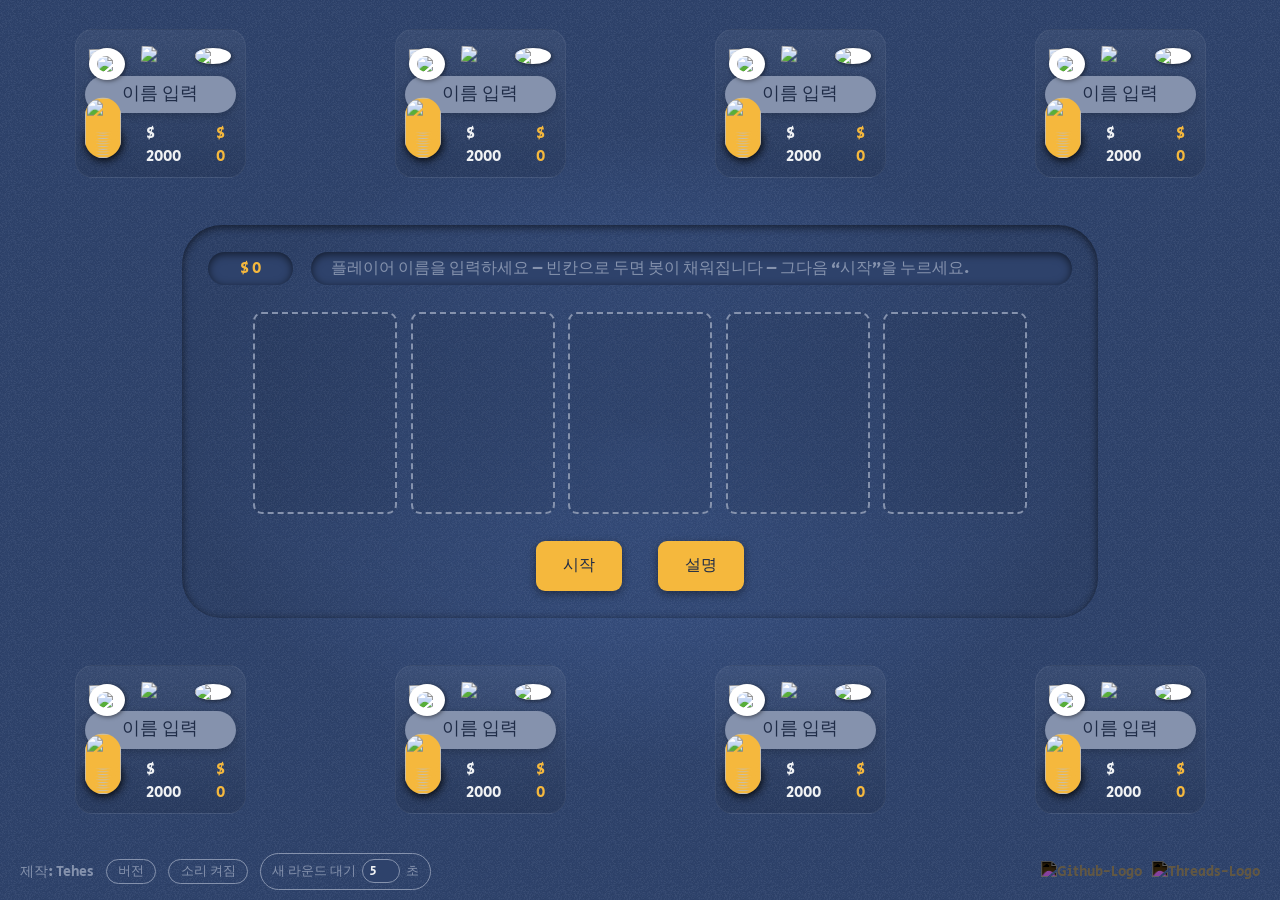
==== index.html @ 655b943d "Use standard outs odds and make the new-round delay configurable - getOutsToStraightOrBetter() now c" ====
<!DOCTYPE HTML>
<html>

<head>
	<meta charset="utf-8">
	<meta name='viewport' content='width=device-width, initial-scale=1.0, maximum-scale=1.0, user-scalable=no'>
	<meta name="apple-mobile-web-app-capable" content="yes">
	<meta name="apple-mobile-web-app-title" content="포커">
	<meta name="apple-mobile-web-app-status-bar-style" content="black">
	<meta name="theme-color" content="#2e426b" />

	<!-- SEO -->
	<meta property="og:description"
		content="Play Texas Hold'em solo against bots or with friends. Join via QR code or link to see your cards privately on your own phone while the shared table runs the game.">
	<link rel="canonical" href="https://tehes.github.io/poker/">
	<meta name="author" content="Tino Sabetta">

	<!-- Open Graph -->
	<meta property="og:type" content="website">
	<meta property="og:title" content="Digital Poker Table">
	<meta property="og:description"
		content="Play Texas Hold'em solo against bots or with friends. Players can join private views via QR code or link while the shared table runs the game.">
	<meta property="og:url" content="https://tehes.github.io/poker/">
	<meta property="og:image" content="https://tehes.github.io/poker/img/og.png">

	<title>포커</title>

	<link rel="apple-touch-icon" href="icons/180x180.png" />
	<link rel="icon" href="icons/favicon.png" type="image/png" sizes="32x32">
	<link rel="icon" href="icons/poker-chip.svg" type="image/svg+xml">
	<link rel="manifest" href="manifest.json">
	<link rel="stylesheet" href="css/style.css">
	<link rel="preconnect" href="https://fonts.googleapis.com">
	<link rel="preconnect" href="https://fonts.gstatic.com" crossorigin>
	<link href="https://fonts.googleapis.com/css2?family=Secular+One&display=swap" rel="stylesheet">

	<script defer src="https://cloud.umami.is/script.js" data-website-id="2392a451-203c-4d8a-a4f5-bd7d06f832af"
		data-domains="tehes.github.io">
		</script>
</head>

<body>
	<main>
		<div class="seat" data-rotation="0">
			<div class="hole-cards">
				<img class="card" src="cards/1B.svg">
				<img class="card" src="cards/1B.svg">
				<div class="qr hidden">
					<a class="qr-link" target="_blank" rel="noopener noreferrer" title="내 카드 보기"></a>
					<a class="remote-table-link hidden" target="_blank" rel="noopener noreferrer"
						title="리모트 테이블 열기">링크로 참가</a>
				</div>
				<img class="rotate" src="icons/rotate.svg">
				<img class="blind-icons hidden dealer" src="icons/dealer.svg">
				<img class="blind-icons hidden small-blind" src="icons/small-blind.svg">
				<img class="blind-icons hidden big-blind" src="icons/big-blind.svg">
				<img class="close" src="icons/close.svg">
				<button type="button" class="rebuy hidden">리바인</button>
				<div class="winner-reaction hidden"></div>
				<div class="pill win-probability hidden"></div>
				<div class="pill outs hidden"></div>
				<div class="pill hand-strength hidden"></div>
			</div>
			<h3 contenteditable="true"></h3>
			<div class="chips">
				<div class="stack-visual">
					<img src="icons/chip.svg" alt="" style="--stack-index: 0;">
					<img src="icons/chip.svg" alt="" style="--stack-index: 1;">
					<img src="icons/chip.svg" alt="" style="--stack-index: 2;">
					<img src="icons/chip.svg" alt="" style="--stack-index: 3;">
					<img src="icons/chip.svg" alt="" style="--stack-index: 4;">
					<img src="icons/chip.svg" alt="" style="--stack-index: 5;">
					<img src="icons/chip.svg" alt="" style="--stack-index: 6;">
					<img src="icons/chip.svg" alt="" style="--stack-index: 7;">
					<img src="icons/chip.svg" alt="" style="--stack-index: 8;">
					<img src="icons/chip.svg" alt="" style="--stack-index: 9;">
				</div>
				<div class="stack-values">
					<div class="total">2000</div>
					<div class="bet">0</div>
				</div>
			</div>
		</div>
		<div class="seat" data-rotation="0">
			<div class="hole-cards">
				<img class="card" src="cards/1B.svg">
				<img class="card" src="cards/1B.svg">
				<div class="qr hidden">
					<a class="qr-link" target="_blank" rel="noopener noreferrer" title="내 카드 보기"></a>
					<a class="remote-table-link hidden" target="_blank" rel="noopener noreferrer"
						title="리모트 테이블 열기">링크로 참가</a>
				</div>
				<img class="rotate" src="icons/rotate.svg">
				<img class="blind-icons hidden dealer" src="icons/dealer.svg">
				<img class="blind-icons hidden small-blind" src="icons/small-blind.svg">
				<img class="blind-icons hidden big-blind" src="icons/big-blind.svg">
				<img class="close" src="icons/close.svg">
				<button type="button" class="rebuy hidden">리바인</button>
				<div class="winner-reaction hidden"></div>
				<div class="pill win-probability hidden"></div>
				<div class="pill outs hidden"></div>
				<div class="pill hand-strength hidden"></div>
			</div>
			<h3 contenteditable="true"></h3>
			<div class="chips">
				<div class="stack-visual">
					<img src="icons/chip.svg" alt="" style="--stack-index: 0;">
					<img src="icons/chip.svg" alt="" style="--stack-index: 1;">
					<img src="icons/chip.svg" alt="" style="--stack-index: 2;">
					<img src="icons/chip.svg" alt="" style="--stack-index: 3;">
					<img src="icons/chip.svg" alt="" style="--stack-index: 4;">
					<img src="icons/chip.svg" alt="" style="--stack-index: 5;">
					<img src="icons/chip.svg" alt="" style="--stack-index: 6;">
					<img src="icons/chip.svg" alt="" style="--stack-index: 7;">
					<img src="icons/chip.svg" alt="" style="--stack-index: 8;">
					<img src="icons/chip.svg" alt="" style="--stack-index: 9;">
				</div>
				<div class="stack-values">
					<div class="total">2000</div>
					<div class="bet">0</div>
				</div>
			</div>
		</div>
		<div class="seat" data-rotation="0">
			<div class="hole-cards">
				<img class="card" src="cards/1B.svg">
				<img class="card" src="cards/1B.svg">
				<div class="qr hidden">
					<a class="qr-link" target="_blank" rel="noopener noreferrer" title="내 카드 보기"></a>
					<a class="remote-table-link hidden" target="_blank" rel="noopener noreferrer"
						title="리모트 테이블 열기">링크로 참가</a>
				</div>
				<img class="rotate" src="icons/rotate.svg">
				<img class="blind-icons hidden dealer" src="icons/dealer.svg">
				<img class="blind-icons hidden small-blind" src="icons/small-blind.svg">
				<img class="blind-icons hidden big-blind" src="icons/big-blind.svg">
				<img class="close" src="icons/close.svg">
				<button type="button" class="rebuy hidden">리바인</button>
				<div class="winner-reaction hidden"></div>
				<div class="pill win-probability hidden"></div>
				<div class="pill outs hidden"></div>
				<div class="pill hand-strength hidden"></div>
			</div>
			<h3 contenteditable="true"></h3>
			<div class="chips">
				<div class="stack-visual">
					<img src="icons/chip.svg" alt="" style="--stack-index: 0;">
					<img src="icons/chip.svg" alt="" style="--stack-index: 1;">
					<img src="icons/chip.svg" alt="" style="--stack-index: 2;">
					<img src="icons/chip.svg" alt="" style="--stack-index: 3;">
					<img src="icons/chip.svg" alt="" style="--stack-index: 4;">
					<img src="icons/chip.svg" alt="" style="--stack-index: 5;">
					<img src="icons/chip.svg" alt="" style="--stack-index: 6;">
					<img src="icons/chip.svg" alt="" style="--stack-index: 7;">
					<img src="icons/chip.svg" alt="" style="--stack-index: 8;">
					<img src="icons/chip.svg" alt="" style="--stack-index: 9;">
				</div>
				<div class="stack-values">
					<div class="total">2000</div>
					<div class="bet">0</div>
				</div>
			</div>
		</div>
		<div class="seat" data-rotation="0">
			<div class="hole-cards">
				<img class="card" src="cards/1B.svg">
				<img class="card" src="cards/1B.svg">
				<div class="qr hidden">
					<a class="qr-link" target="_blank" rel="noopener noreferrer" title="내 카드 보기"></a>
					<a class="remote-table-link hidden" target="_blank" rel="noopener noreferrer"
						title="리모트 테이블 열기">링크로 참가</a>
				</div>
				<img class="rotate" src="icons/rotate.svg">
				<img class="blind-icons hidden dealer" src="icons/dealer.svg">
				<img class="blind-icons hidden small-blind" src="icons/small-blind.svg">
				<img class="blind-icons hidden big-blind" src="icons/big-blind.svg">
				<img class="close" src="icons/close.svg">
				<button type="button" class="rebuy hidden">리바인</button>
				<div class="winner-reaction hidden"></div>
				<div class="pill win-probability hidden"></div>
				<div class="pill outs hidden"></div>
				<div class="pill hand-strength hidden"></div>
			</div>
			<h3 contenteditable="true"></h3>
			<div class="chips">
				<div class="stack-visual">
					<img src="icons/chip.svg" alt="" style="--stack-index: 0;">
					<img src="icons/chip.svg" alt="" style="--stack-index: 1;">
					<img src="icons/chip.svg" alt="" style="--stack-index: 2;">
					<img src="icons/chip.svg" alt="" style="--stack-index: 3;">
					<img src="icons/chip.svg" alt="" style="--stack-index: 4;">
					<img src="icons/chip.svg" alt="" style="--stack-index: 5;">
					<img src="icons/chip.svg" alt="" style="--stack-index: 6;">
					<img src="icons/chip.svg" alt="" style="--stack-index: 7;">
					<img src="icons/chip.svg" alt="" style="--stack-index: 8;">
					<img src="icons/chip.svg" alt="" style="--stack-index: 9;">
				</div>
				<div class="stack-values">
					<div class="total">2000</div>
					<div class="bet">0</div>
				</div>
			</div>
		</div>
		<div class="seat" data-rotation="0">
			<div class="hole-cards">
				<img class="card" src="cards/1B.svg">
				<img class="card" src="cards/1B.svg">
				<div class="qr hidden">
					<a class="qr-link" target="_blank" rel="noopener noreferrer" title="내 카드 보기"></a>
					<a class="remote-table-link hidden" target="_blank" rel="noopener noreferrer"
						title="리모트 테이블 열기">링크로 참가</a>
				</div>
				<img class="rotate" src="icons/rotate.svg">
				<img class="blind-icons hidden dealer" src="icons/dealer.svg">
				<img class="blind-icons hidden small-blind" src="icons/small-blind.svg">
				<img class="blind-icons hidden big-blind" src="icons/big-blind.svg">
				<img class="close" src="icons/close.svg">
				<button type="button" class="rebuy hidden">리바인</button>
				<div class="winner-reaction hidden"></div>
				<div class="pill win-probability hidden"></div>
				<div class="pill outs hidden"></div>
				<div class="pill hand-strength hidden"></div>
			</div>
			<h3 contenteditable="true"></h3>
			<div class="chips">
				<div class="stack-visual">
					<img src="icons/chip.svg" alt="" style="--stack-index: 0;">
					<img src="icons/chip.svg" alt="" style="--stack-index: 1;">
					<img src="icons/chip.svg" alt="" style="--stack-index: 2;">
					<img src="icons/chip.svg" alt="" style="--stack-index: 3;">
					<img src="icons/chip.svg" alt="" style="--stack-index: 4;">
					<img src="icons/chip.svg" alt="" style="--stack-index: 5;">
					<img src="icons/chip.svg" alt="" style="--stack-index: 6;">
					<img src="icons/chip.svg" alt="" style="--stack-index: 7;">
					<img src="icons/chip.svg" alt="" style="--stack-index: 8;">
					<img src="icons/chip.svg" alt="" style="--stack-index: 9;">
				</div>
				<div class="stack-values">
					<div class="total">2000</div>
					<div class="bet">0</div>
				</div>
			</div>
		</div>
		<div class="seat" data-rotation="0">
			<div class="hole-cards">
				<img class="card" src="cards/1B.svg">
				<img class="card" src="cards/1B.svg">
				<div class="qr hidden">
					<a class="qr-link" target="_blank" rel="noopener noreferrer" title="내 카드 보기"></a>
					<a class="remote-table-link hidden" target="_blank" rel="noopener noreferrer"
						title="리모트 테이블 열기">링크로 참가</a>
				</div>
				<img class="rotate" src="icons/rotate.svg">
				<img class="blind-icons hidden dealer" src="icons/dealer.svg">
				<img class="blind-icons hidden small-blind" src="icons/small-blind.svg">
				<img class="blind-icons hidden big-blind" src="icons/big-blind.svg">
				<img class="close" src="icons/close.svg">
				<button type="button" class="rebuy hidden">리바인</button>
				<div class="winner-reaction hidden"></div>
				<div class="pill win-probability hidden"></div>
				<div class="pill outs hidden"></div>
				<div class="pill hand-strength hidden"></div>
			</div>
			<h3 contenteditable="true"></h3>
			<div class="chips">
				<div class="stack-visual">
					<img src="icons/chip.svg" alt="" style="--stack-index: 0;">
					<img src="icons/chip.svg" alt="" style="--stack-index: 1;">
					<img src="icons/chip.svg" alt="" style="--stack-index: 2;">
					<img src="icons/chip.svg" alt="" style="--stack-index: 3;">
					<img src="icons/chip.svg" alt="" style="--stack-index: 4;">
					<img src="icons/chip.svg" alt="" style="--stack-index: 5;">
					<img src="icons/chip.svg" alt="" style="--stack-index: 6;">
					<img src="icons/chip.svg" alt="" style="--stack-index: 7;">
					<img src="icons/chip.svg" alt="" style="--stack-index: 8;">
					<img src="icons/chip.svg" alt="" style="--stack-index: 9;">
				</div>
				<div class="stack-values">
					<div class="total">2000</div>
					<div class="bet">0</div>
				</div>
			</div>
		</div>
		<div class="seat" data-rotation="0">
			<div class="hole-cards">
				<img class="card" src="cards/1B.svg">
				<img class="card" src="cards/1B.svg">
				<div class="qr hidden">
					<a class="qr-link" target="_blank" rel="noopener noreferrer" title="내 카드 보기"></a>
					<a class="remote-table-link hidden" target="_blank" rel="noopener noreferrer"
						title="리모트 테이블 열기">링크로 참가</a>
				</div>
				<img class="rotate" src="icons/rotate.svg">
				<img class="blind-icons hidden dealer" src="icons/dealer.svg">
				<img class="blind-icons hidden small-blind" src="icons/small-blind.svg">
				<img class="blind-icons hidden big-blind" src="icons/big-blind.svg">
				<img class="close" src="icons/close.svg">
				<button type="button" class="rebuy hidden">리바인</button>
				<div class="winner-reaction hidden"></div>
				<div class="pill win-probability hidden"></div>
				<div class="pill outs hidden"></div>
				<div class="pill hand-strength hidden"></div>
			</div>
			<h3 contenteditable="true"></h3>
			<div class="chips">
				<div class="stack-visual">
					<img src="icons/chip.svg" alt="" style="--stack-index: 0;">
					<img src="icons/chip.svg" alt="" style="--stack-index: 1;">
					<img src="icons/chip.svg" alt="" style="--stack-index: 2;">
					<img src="icons/chip.svg" alt="" style="--stack-index: 3;">
					<img src="icons/chip.svg" alt="" style="--stack-index: 4;">
					<img src="icons/chip.svg" alt="" style="--stack-index: 5;">
					<img src="icons/chip.svg" alt="" style="--stack-index: 6;">
					<img src="icons/chip.svg" alt="" style="--stack-index: 7;">
					<img src="icons/chip.svg" alt="" style="--stack-index: 8;">
					<img src="icons/chip.svg" alt="" style="--stack-index: 9;">
				</div>
				<div class="stack-values">
					<div class="total">2000</div>
					<div class="bet">0</div>
				</div>
			</div>
		</div>
		<div class="seat" data-rotation="0">
			<div class="hole-cards">
				<img class="card" src="cards/1B.svg">
				<img class="card" src="cards/1B.svg">
				<div class="qr hidden">
					<a class="qr-link" target="_blank" rel="noopener noreferrer" title="내 카드 보기"></a>
					<a class="remote-table-link hidden" target="_blank" rel="noopener noreferrer"
						title="리모트 테이블 열기">링크로 참가</a>
				</div>
				<img class="rotate" src="icons/rotate.svg">
				<img class="blind-icons hidden dealer" src="icons/dealer.svg">
				<img class="blind-icons hidden small-blind" src="icons/small-blind.svg">
				<img class="blind-icons hidden big-blind" src="icons/big-blind.svg">
				<img class="close" src="icons/close.svg">
				<button type="button" class="rebuy hidden">리바인</button>
				<div class="winner-reaction hidden"></div>
				<div class="pill win-probability hidden"></div>
				<div class="pill outs hidden"></div>
				<div class="pill hand-strength hidden"></div>
			</div>
			<h3 contenteditable="true"></h3>
			<div class="chips">
				<div class="stack-visual">
					<img src="icons/chip.svg" alt="" style="--stack-index: 0;">
					<img src="icons/chip.svg" alt="" style="--stack-index: 1;">
					<img src="icons/chip.svg" alt="" style="--stack-index: 2;">
					<img src="icons/chip.svg" alt="" style="--stack-index: 3;">
					<img src="icons/chip.svg" alt="" style="--stack-index: 4;">
					<img src="icons/chip.svg" alt="" style="--stack-index: 5;">
					<img src="icons/chip.svg" alt="" style="--stack-index: 6;">
					<img src="icons/chip.svg" alt="" style="--stack-index: 7;">
					<img src="icons/chip.svg" alt="" style="--stack-index: 8;">
					<img src="icons/chip.svg" alt="" style="--stack-index: 9;">
				</div>
				<div class="stack-values">
					<div class="total">2000</div>
					<div class="bet">0</div>
				</div>
			</div>
		</div>
		<div id="table-middle">
			<section class="infos">
				<div id="pot">0</div>
				<div id="notification">플레이어 이름을 입력하세요 – 빈칸으로 두면 봇이 채워집니다 – 그다음
					“시작”을 누르세요.
				</div>
			</section>
			<section id="community-cards">
				<!-- Suits: Diamonds, Hearts, Clubs, Spades -->
				<div class="cardslot"><!-- <img src="cards/3D.svg"> --></div>
				<div class="cardslot"><!-- <img src="cards/AS.svg"> --></div>
				<div class="cardslot"><!-- <img src="cards/7H.svg"> --></div>
				<div class="cardslot"></div>
				<div class="cardslot"></div>
			</section>
			<section class="actions">
				<div id="new-round-controls" class="new-round-controls">
					<button type="button" id="start-button" name="button"><span
							id="start-button-label">시작</span><span id="new-round-countdown" class="hidden"> · <span
								id="new-round-countdown-value">5</span>초 후</span></button>
					<button type="button" id="new-round-cancel-button" class="hidden" name="button">X</button>
				</div>
				<button type="button" id="instructions-button" name="button">설명</button>
				<button type="button" id="stats-button" class="hidden" name="button">통계</button>
				<button type="button" id="log-button" class="hidden" name="button">로그</button>
				<button type="button" id="fast-forward-button" class="hidden" name="button">빨리 감기</button>
				<button type="button" id="fold-button" class="hidden" name="button">폴드</button>
				<button type="button" id="action-button" class="hidden" name="button">체크</button>
				<div id="amount-controls" class="amount-controls hidden">
					<button type="button" id="amount-decrement-button" class="amount-step-button"
						name="button">-</button>
					<input type="range" id="amount-slider" name="amount" value="0" min="0" max="2000" step="10">
					<output>0</output>
					<button type="button" id="amount-increment-button" class="amount-step-button"
						name="button">+</button>
				</div>
			</section>
		</div>
	</main>
	<footer>
		<div id="credit">
			<a href="https://github.com/Tehes">제작: Tehes</a>
			<button type="button" id="version-button" class="version-button">버전</button>
			<button type="button" id="sound-button" class="sound-toggle">소리 켜짐</button>
			<label class="round-delay-control">새 라운드 대기
				<input type="number" id="round-delay-input" min="3" max="60" step="1" value="5">초
			</label>
		</div>
		<div id="social">
			<a href="https://github.com/Tehes/poker"><img alt="Github-Logo" src="social/github.svg" width="25"
					height="25"></a>
			<a href="https://www.threads.net/@tehes83"><img alt="Threads-Logo" src="social/threads.svg" width="25"
					height="25"></a>
		</div>
	</footer>
	<div id="overlay-backdrop" class="hidden"></div>
	<section id="resume-game-overlay" class="overlay-panel resume-panel hidden">
		<div class="resume-content">
			<h2>저장된 게임을 이어할까요?</h2>
			<p>이 기기에 저장된 포커 게임이 있습니다. 이어서 하거나 새 게임을 시작하세요.</p>
		</div>
		<div class="resume-actions">
			<button type="button" id="resume-continue-button" name="button">이어하기</button>
			<button type="button" id="resume-new-button" name="button">새 게임</button>
		</div>
	</section>
	<section id="stats-overlay" class="overlay-panel hidden">
		<div class="stats-table-wrap">
			<table id="stats-table">
				<thead>
					<tr>
						<th>플레이어</th>
						<th>스택</th>
						<th>핸드</th>
						<th>승리</th>
						<th>승률</th>
						<th>쇼다운</th>
						<th>쇼다운 승</th>
						<th>쇼다운 승률</th>
						<th>폴드</th>
						<th>프리플랍</th>
						<th>포스트플랍</th>
						<th>올인</th>
					</tr>
				</thead>
				<tbody id="stats-table-body"></tbody>
			</table>
		</div>
		<button type="button" id="stats-close-button" class="overlay-close">닫기</button>
	</section>
	<section id="log-overlay" class="overlay-panel log-panel hidden">
		<div class="log-list-wrap">
			<div id="log-list"></div>
		</div>
		<button type="button" id="log-close-button" class="overlay-close">닫기</button>
	</section>
	<section id="version-overlay" class="overlay-panel version-panel hidden">
		<div class="version-list-wrap">
			<div class="version-panel-header">
				<h2>버전 기록</h2>
			</div>
			<div id="version-list"></div>
		</div>
		<button type="button" id="version-close-button" class="overlay-close">닫기</button>
	</section>
	<section id="instructions-overlay" class="overlay-panel instructions-panel hidden">
		<div class="instructions-content">
			<h2>이 테이블 사용법</h2>
			<p>“시작”을 누르면 앉아 있는 사람 수에 따라 플레이 모드가 자동으로 정해집니다.</p>

			<h3>설정 선택</h3>
			<div class="instructions-modes">
				<article class="instructions-mode-card">
					<h4>그룹 플레이 (사람 2명 이상)</h4>
					<p>각자 이름을 입력하세요. 핸드가 시작되면 각 사람 좌석에 개인 카드 화면용 QR 코드와
						리모트 테이블 링크가 표시됩니다.</p>
					<p>액션은 공유 화면에서도, 해당 좌석 차례일 때 연결된 기기에서도 할 수 있습니다.</p>
					<p class="instructions-note">빈 좌석은 자동으로 봇이 채우므로, 별도 설정 없이 사람과 봇이 섞인 테이블을
						바로 만들 수 있습니다.</p>
				</article>
				<article class="instructions-mode-card">
					<h4>혼자 봇과 대결 (사람 1명)</h4>
					<p>한 명이 메인 화면에서 직접 플레이합니다. QR 스캔이 필요 없고 그 플레이어의 카드는 테이블에
						그대로 보입니다.</p>
				</article>
				<article class="instructions-mode-card">
					<h4>관전 모드 / TV 포커 (사람 0명)</h4>
					<p>모든 좌석이 봇으로 채워집니다. 테이블이 자동으로 진행되고 모든 카드가 공개됩니다.</p>
				</article>
			</div>

			<h3>시작하기 전에</h3>
			<ul class="instructions-list">
				<li>이름표에 플레이어 이름을 입력하세요.</li>
				<li>봇이 채우길 원하면 좌석을 비워두세요.</li>
				<li>필요 없는 좌석은 닫기 아이콘으로 제거하세요.</li>
				<li>회전 아이콘으로 좌석을 그 자리에 앉은 사람 쪽으로 돌릴 수 있습니다. 태블릿에서 특히 유용합니다.</li>
				<li>게임을 시작하려면 최소 2개의 활성 좌석이 필요합니다.</li>
			</ul>

			<h3>핸드 진행 중</h3>
			<ul class="instructions-list">
				<li>딜러와 블라인드는 자동으로 배정되며, 블라인드 레벨은 시간이 지나며 올라갑니다.</li>
				<li>테이블은 표준 포커 액션 용어를 사용합니다: 폴드, 체크, 콜, 레이즈, 올인.</li>
				<li>슬라이더 가이드: 0 = 체크, 현재 베팅액과 같으면 = 콜, 그보다 많으면 = 레이즈, 최대치 = 올인.</li>
				<li>너무 작은 레이즈는 슬라이더를 끄는 동안 빨간색으로 표시되고, 손을 떼면 최소 레이즈 금액으로 자동
					조정됩니다.</li>
				<li>플레이어가 파산하면 핸드 사이에 해당 좌석에 “리바인” 버튼이 나타납니다. 다음 핸드가 시작되기
					전에 눌러서 새 스택으로 복귀시킬 수 있습니다.</li>
			</ul>

			<h3>테이블 읽는 법</h3>
			<ul class="instructions-list">
				<li>팟은 중앙에 표시됩니다. 커뮤니티 카드는 가운데에, 각 좌석에는 스택과 현재 라운드 베팅액이
					표시됩니다.</li>
				<li>딜러, 스몰 블라인드, 빅 블라인드 아이콘이 현재 포지션을 나타냅니다.</li>
				<li>알림 바를 누르면 핸드 로그가 열립니다.</li>
				<li>통계와 로그는 핸드가 끝난 후 이용할 수 있습니다.</li>
				<li>승률과 짧은 족보 표시는 관전 모드나 올인 상황처럼 공유 화면에서 카드가 공개될 때만 나타납니다.</li>
				<li>플랍이나 턴에서 아직 스트레이트 이상을 완성하지 못했다면, 노란색 “아웃” 표시가 남은 카드로
					완성할 확률과 어떤 카드가 필요한지 보여줍니다. 이미 스트레이트 이상을 만들었거나 리버에서는
					표시되지 않습니다.</li>
			</ul>
		</div>
		<button type="button" id="instructions-close-button" class="overlay-close">닫기</button>
	</section>
	<script type="module" src="./js/app.js"></script>
</body>

</html>
---- css/style.css ----
:root {
    --achromatic: 0, 0%;
    --blue: hsl(220, 40%, 30%);
    --blue-darker: hsl(221, 39%, 20%);
    --blue-lighter: hsl(220, 40%, 40%);
    --blue-lightest: hsl(221, 20%, 60%);
    --font-color: hsl(220, 14%, 95%);
    --red-suit: hsl(0, 100%, 50%);
    --black-suit: hsl(var(--achromatic), 0%);
    --shadow: rgba(0, 0, 0, 0.4) 0px 3px 8px;
    --shadow-pressed: rgba(0, 0, 0, 0.6) 0px 2px 8px;
    --shadow-light: rgba(0, 0, 0, 0.2) 0px 3px 8px;
    --shadow-close: hsla(0, 0%, 0%, 0.5) 1px 1px 4px;
    --yellow: hsl(40, 90%, 60%);
    --yellow-active: hsl(40, 100%, 50%);
    --invalid: hsl(0, 100%, 50%)
}

* {
    box-sizing: border-box;
    touch-action: manipulation;
    /* disable double tap to zoom */
}

html {
    -webkit-tap-highlight-color: rgba(0, 0, 0, 0);
    min-height: 100dvh;
    margin: 0;
    padding: 0;
    background-color: var(--blue);
}

body {
    user-select: none;
    -webkit-user-select: none;
    -webkit-touch-callout: none;
    margin: 0;
    padding: 0;
    color: var(--font-color);
    font-size: 100%;
    font-family: 'Secular One', sans-serif;
    /* Uses dynamic viewport height for better handling of mobile viewports */
    min-height: inherit;
    display: flex;
    flex-direction: column;
    background-image: radial-gradient(var(--blue-lighter) 0%, var(--blue) 50%),
        url("[data-uri] nO3Wp/3fEV5a+4wz //6qy8JxjZsmxxy5+4w9CDNJY09T072iKG0EnOS0arEYgXqYnXcYHwjTtUNAcMelOd4xpkoqiTYICWFq0JSiPfPDQdnt+4/wuqcXY47QILbgAAAABJRU5ErkJggg==");
    background-repeat: no-repeat, repeat;
    background-size: cover, auto;
    background-blend-mode: overlay;
}

@supports not (height: 100dvh) {
    html {
        height: -webkit-fill-available;
    }

    body {
        min-height: -webkit-fill-available;
    }
}

h1,
h2,
h3,
h4 {
    font-weight: normal;
    margin: 0;
    padding: 0;
}

a {
    text-decoration-skip-ink: auto;
    color: currentColor;
    text-decoration: none;
}

a:where(:hover, :focus) {
    color: var(--font-color);
}

button {
    width: clamp(71px, 18vw, 138px);
    background-color: var(--yellow);
    color: var(--blue-darker);
    border: none;
    padding: 1.5vmin 3vmin;
    margin: 0 2vmin;
    font-size: 1em;
    font-family: 'Secular One', sans-serif;
    border-radius: 1vmin;
    cursor: pointer;
    box-shadow: var(--shadow);
    transition: transform 0.15s ease, box-shadow 0.15s ease, background-color 0.15s ease;
}

@media (hover: hover) {
    button:where(:not(:disabled)):hover {
        background-color: var(--yellow-active);
        transform: translateY(-1px);
        box-shadow: var(--shadow), 0 0 0 3px hsla(40, 100%, 60%, 0.2);
    }
}

button:active {
    box-shadow: var(--shadow-pressed);
    background-color: var(--yellow-active);
    transform: translateY(1px);
}

button:disabled {
    opacity: 0.7;
    cursor: default;
    box-shadow: var(--shadow-light);
}

.amount-step-button {
    flex: 0 0 45px;
    padding: 1.5vmin 0;
    margin: 0;
    max-height: 25px;
    border-radius: 999px;
    display: inline-flex;
    align-items: center;
    justify-content: center;
    font-size: 1.5rem;
    line-height: 1;
}

.amount-controls {
    flex: 1 1 445px;
    max-width: 100%;
    display: flex;
    align-items: center;
    flex-wrap: nowrap;
    gap: 2vmin;
    margin: 0 2vmin;
}

.action-link {
    padding: 1vmin 2vmin;
    border-radius: 1vmin;
    border: 1px solid var(--font-color);
    background-color: var(--blue);
    color: var(--font-color);
    font-size: 0.9rem;
    box-shadow: var(--shadow);
    width: max-content;
}

.action-link:where(:hover, :focus) {
    color: var(--yellow);
    border: 1px solid var(--yellow);
}

.action-link:active {
    color: var(--yellow-active);
    border: 1px solid var(--yellow-active);
    box-shadow: var(--shadow-pressed);
    transform: translateY(1px);
}

#start-button,
#new-round-cancel-button,
#instructions-button,
#fast-forward-button {
    width: auto;
}

#new-round-countdown-value {
    display: inline-block;
    min-width: 2ch;
    text-align: left;
    font-variant-numeric: tabular-nums;
}

.new-round-controls {
    display: inline-flex;
    align-items: center;
}

.new-round-controls.new-round-countdown-active {
    margin: 0 2vmin;
    border-radius: 1vmin;
    box-shadow: var(--shadow);
}

#start-button.new-round-countdown-active {
    margin: 0;
    border-top-right-radius: 0;
    border-bottom-right-radius: 0;
    box-shadow: none;
}

#new-round-cancel-button.new-round-countdown-active {
    background-color: var(--blue-darker);
    color: var(--yellow);
    margin: 0;
    border-top-left-radius: 0;
    border-bottom-left-radius: 0;
    box-shadow: none;
}

#start-button.new-round-countdown-active:active,
#new-round-cancel-button.new-round-countdown-active:active {
    background-color: var(--blue);
    box-shadow: none;
    transform: none;
}

input[type=range] {
    flex: 1 1 auto;
    min-width: 0;
    margin: 10px 0;
    -webkit-appearance: none;
    appearance: none;
    height: 25px;
    background: var(--yellow);
    outline: none;
    border-radius: 15px;
    box-shadow: var(--shadow);
}

input[type=range]::-webkit-slider-thumb {
    -webkit-appearance: none;
    appearance: none;
    width: 45px;
    height: 45px;
    background: url('../icons/chip.svg'), var(--yellow);
    cursor: pointer;
    border-radius: 50%;
    box-shadow: var(--shadow);
}

input[type=range]::-moz-range-thumb {
    width: 45px;
    height: 45px;
    background: url('../icons/chip.svg'), var(--yellow);
    cursor: pointer;
    border-radius: 50%;
    box-shadow: var(--shadow);
}

input[type=range]:disabled {
    opacity: 0.7;
}

output {
    width: 76px;
    text-align: center;
    background-color: var(--blue);
    box-shadow: inset var(--shadow-pressed);
    color: var(--yellow);
    border-radius: 999px;
    padding: 5px 1rem;
    font-size: 1em;
}

output.invalid {
    color: var(--invalid);
}

.hidden {
    display: none !important;
}

/*
-------------------------------------------------------------------
GRID
-------------------------------------------------------------------
*/
main {
    width: 100vw;
    flex: 1;
    place-items: center;
    display: grid;
    grid-template-columns: repeat(4, 1fr);
    grid-template-rows: 1fr auto 1fr;
    grid-column-gap: 0px;
    grid-row-gap: 2vh;
}

main .seat {
    width: 19vmin;
    min-width: 108px;
    transition: all 0.5s;
}

main .seat .hole-cards img {
    transition: all 0.3s;
}

.seat:nth-of-type(1) {
    grid-area: 1 / 1 / 2 / 2;
}

.seat:nth-of-type(2) {
    grid-area: 1 / 2 / 2 / 3;
}

.seat:nth-of-type(3) {
    grid-area: 1 / 3 / 2 / 4;
}

.seat:nth-of-type(4) {
    grid-area: 1 / 4 / 2 / 5;
}

.seat:nth-of-type(8) {
    grid-area: 3 / 1 / 4 / 2;
}

.seat:nth-of-type(7) {
    grid-area: 3 / 2 / 4 / 3;
}

.seat:nth-of-type(6) {
    grid-area: 3 / 3 / 4 / 4;
}

.seat:nth-of-type(5) {
    grid-area: 3 / 4 / 4 / 5;
}

#table-middle {
    grid-area: 2 / 1 / 3 / 5;
}

@media (max-width: 900px) {
    main {
        grid-template-columns: repeat(2, 1fr);
        grid-template-rows: auto auto auto auto auto;
    }

    .seat:nth-of-type(1) {
        grid-area: 1 / 1 / 2 / 2;
    }

    .seat:nth-of-type(2) {
        grid-area: 1 / 2 / 2 / 3;
    }

    .seat:nth-of-type(3) {
        grid-area: 2 / 1 / 3 / 2;
    }

    .seat:nth-of-type(4) {
        grid-area: 2 / 2 / 3 / 3;
    }

    #table-middle {
        grid-area: 3 / 1 / 4 / 3;
    }

    .seat:nth-of-type(8) {
        grid-area: 4 / 1 / 5 / 2;
    }

    .seat:nth-of-type(7) {
        grid-area: 4 / 2 / 5 / 3;
    }

    .seat:nth-of-type(6) {
        grid-area: 5 / 1 / 6 / 2;
    }

    .seat:nth-of-type(5) {
        grid-area: 5 / 2 / 6 / 3;
    }

    main .seat {
        width: 32vmin;
        min-width: 130px;
    }
}

/*
-------------------------------------------------------------------
SINGLE VIEW
-------------------------------------------------------------------
*/

#hole-cards {
    display: flex;
    justify-content: center;
    flex-direction: initial;
}

/* When a player folds, bring their hole cards closer together with directional shift */
#single.folded .hole-cards img:nth-of-type(1) {
    transform: translateX(6.5vmin) rotate(-0.5deg);
    transition: all 0.3s;
}

#single.folded .hole-cards img:nth-of-type(2) {
    transform: translateX(-6.5vmin) rotate(1deg);
    transition: all 0.3s;
}

#single {
    display: flex;
    flex-direction: column;
    justify-content: flex-start;
    min-height: 100dvh;
    width: 100vw;
    margin: 3vmin 3vmin 0 3vmin;
    max-width: 830px;
}

#singleview-notifications {
    display: flex;
    flex-direction: column;
    gap: 1rem;
    margin-top: 1.5rem;
    padding-bottom: 0.5rem;
}

#singleview-notifications div {
    padding-bottom: 0.5rem;
    border-bottom: 1px dashed var(--font-color);
}

#single .sound-toggle {
    align-self: center;
    margin: 1rem 0;
}

#single-action-status {
    color: var(--yellow);
    text-align: center;
}

#single .chips {
    margin-bottom: 1rem;
}

#single .chips :where(.total, .bet) {
    text-align: center;
}

#single .chips .bet::before {
    content: "베팅 $ ";
}

#single .chips .total::before {
    content: "스택 $ ";
}

#single .chips #pot::before {
    content: "팟 $ ";
}

#single #pot {
    color: var(--yellow-active);
}

#single-switch-link {
    margin-top: 1rem;
}

/*
-------------------------------------------------------------------
REMOTE TABLE
-------------------------------------------------------------------
*/

#remote-table #notification:has(span) {
    cursor: default;
    padding-right: 20px;
}

#remote-table #notification:has(span)::after {
    content: none;
}

#remote-table #notification:has(span):hover,
#remote-table #notification:has(span):active {
    background-color: var(--blue);
    border: none;
    box-shadow: inset var(--shadow-pressed);
    transform: none;
}

/*
-------------------------------------------------------------------
TABLE-MIDDLE
-------------------------------------------------------------------
*/

#table-middle {
    display: flex;
    flex-direction: column;
    align-items: center;
    justify-content: center;
    gap: 3vh;
    padding: 3vh 2vw;
    border-radius: 40px;
    background: radial-gradient(ellipse at center, hsla(0, 0%, 0%, 0.18), hsla(0, 0%, 0%, 0.05) 70%);
    box-shadow: inset var(--shadow-pressed);
}

.infos {
    display: flex;
    gap: 2vmin;
    justify-content: center;
    width: 96vmin;
}

.infos div {
    padding: 5px 20px;
    background-color: var(--blue);
    box-shadow: inset var(--shadow-pressed);
    color: var(--yellow);
    border-radius: 999px;
    min-width: 85px;
    text-align: center;
    flex: 0 0 auto;
}

#notification {
    color: var(--blue-lightest);
    flex: 1 1 auto;
    min-width: 0;
    position: relative;
    text-align: left;
    text-overflow: ellipsis;
    overflow-x: hidden;
    white-space: nowrap;
    transition: background-color 0.15s ease, box-shadow 0.15s ease, transform 0.15s ease;
}

#notification:has(span) {
    cursor: pointer;
    padding-right: 33px;
}

#notification:has(span)::after {
    content: "";
    position: absolute;
    top: 50%;
    right: 20px;
    width: 10px;
    height: 10px;
    border-top: 2px solid var(--blue-lightest);
    border-right: 2px solid var(--blue-lightest);
    transform: translateY(-50%) rotate(45deg);
}

#notification:has(span):hover {
    background-color: var(--blue);
    border: 1px solid hsla(0, 0%, 100%, 0.15);
    box-shadow: var(--shadow);
    transform: translateY(-1px);
}

#notification:has(span):active {
    background-color: var(--blue-darker);
    border: none;
    box-shadow: inset var(--shadow-pressed);
    transform: translateY(1px);
}

#notification span:not(:last-child)::after {
    content: " | ";
    color: var(--blue-lightest);
}

#notification span:first-child {
    color: var(--font-color);
}

#pot::before {
    content: "$ ";
}

#community-cards {
    display: flex;
    gap: 1.5vmin;
}

#community-cards div {
    flex: 0 0 auto;
}

.cardslot {
    width: 16vmin;
    height: auto;
    aspect-ratio: 5/7;
    border-radius: 1vmin;
}

.cardslot:empty {
    border: 0.25vmin dashed var(--blue-lightest);
    background-color: hsla(0, 0%, 0%, 5%);
}

.cardslot img {
    width: 100%;
    height: 100%;
    display: block;
}

.actions {
    display: flex;
    flex-wrap: wrap;
    justify-content: center;
    align-items: center;
    width: 100%;
    gap: 1rem 0;
}

.actions .sound-toggle {
    margin: 0 2vmin;
}

/*
-------------------------------------------------------------------
OVERLAY
-------------------------------------------------------------------
*/

#overlay-backdrop {
    position: fixed;
    inset: 0;
    z-index: 2000;
    background-color: hsla(0, 0%, 0%, 0.4);
}

.overlay-panel {
    position: fixed;
    top: 50%;
    left: 50%;
    z-index: 2001;
    transform: translate(-50%, -50%);
    max-width: 96vw;
    max-height: calc(100vh - 5vmin);
    display: flex;
    flex-direction: column;
    gap: 1rem;
    overflow: hidden;
    padding: 1.25rem;
    border-radius: 15px;
    background-color: var(--blue);
    box-shadow: var(--shadow);
    border: 1px solid hsla(0, 0%, 100%, 0.08);
}

.log-panel {
    width: min(720px, 96vw);
    max-height: min(80vh, 860px);
}

.version-panel {
    width: min(720px, 96vw);
    max-height: min(82vh, 860px);
}

.instructions-panel {
    width: min(860px, 96vw);
    max-height: min(84vh, 920px);
}

.resume-panel {
    width: min(420px, 92vw);
}

.resume-content {
    text-align: center;
}

.resume-content h2 {
    margin-bottom: 0.5rem;
    color: var(--font-color);
    font-size: 1.4rem;
}

.resume-content p {
    margin: 0;
    color: var(--blue-lightest);
}

.resume-actions {
    display: flex;
    justify-content: center;
    flex-wrap: wrap;
    gap: 0.75rem;
}

.resume-actions button {
    width: auto;
    margin: 0;
    padding: 0.65rem 1rem;
}

.overlay-close {
    width: auto;
    margin: 0;
    padding: 0.55rem 1rem;
    align-self: center;
}

.stats-table-wrap {
    overflow: auto;
}

.log-list-wrap {
    overflow: auto;
    min-height: 0;
}

#version-overlay .version-list-wrap {
    overflow: auto;
    min-height: 0;
    display: flex;
    flex-direction: column;
    gap: 1rem;
}

#instructions-overlay .instructions-content {
    overflow: auto;
}

#version-overlay :where(h2, h3) {
    color: var(--font-color);
    margin: 0;
}

#version-overlay .version-panel-header {
    display: flex;
    flex-direction: column;
    gap: 0.4rem;
}

#instructions-overlay :where(h2, h3, h4) {
    color: var(--font-color);
    margin: 0 0 0.45rem;
}

#instructions-overlay h3 {
    margin-top: 1.5rem;
}

#instructions-overlay h2 {
    font-size: 1.45rem;
}

#instructions-overlay :where(p, li) {
    color: var(--blue-lightest);
    margin: 0;
}

#instructions-overlay .instructions-modes {
    display: grid;
    grid-template-columns: repeat(auto-fit, minmax(180px, 1fr));
    gap: 1rem;
}

#instructions-overlay .instructions-mode-card {
    background-color: hsla(0, 0%, 0%, 0.12);
    border-radius: 15px;
    padding: 1rem;
}

#instructions-overlay .instructions-note {
    font-style: italic;
    margin-top: 0.5rem;
}

#instructions-overlay .instructions-list {
    padding-left: 1.2rem;
}

#instructions-overlay .instructions-list li+li {
    margin-top: 0.45rem;
}

#stats-table {
    border-collapse: collapse;
}

#stats-table th,
#stats-table td {
    padding: 0.75rem 0.9rem;
    white-space: nowrap;
    text-align: center;
}

#stats-table td,
#stats-table th {
    border-bottom: 1px solid hsla(0, 0%, 100%, 0.1);
}

#stats-table tbody tr:nth-child(even) {
    background-color: hsla(0, 0%, 100%, 0.03);
}

#log-list {
    display: flex;
    flex-direction: column;
}

#log-list div {
    padding: 0.75rem 0.9rem;
    color: var(--blue-lightest);
    border-bottom: 1px solid hsla(0, 0%, 100%, 0.1);
    white-space: normal;
    word-break: break-word;
}

#log-list div:first-child {
    color: var(--font-color);
}

#log-list div:nth-child(even) {
    background-color: hsla(0, 0%, 100%, 0.03);
}

#version-list {
    display: flex;
    flex-direction: column;
    gap: 1.5rem;
}

.version-entry {
    display: flex;
    flex-direction: column;
    gap: 0.5rem;
}

.version-entry-heading {
    display: flex;
    flex-wrap: wrap;
    align-items: baseline;
    gap: 0.25rem 0.7rem;
}

.version-entry-version {
    font-size: 1.1rem;
}

.version-entry-title {
    margin: 0;
    color: var(--font-color);
}

.version-entry-meta,
.version-entry-credit {
    display: inline-flex;
    width: fit-content;
    align-items: center;
    color: var(--blue-lightest);
    font-size: 0.85rem;
    white-space: nowrap;
    border: 1px solid var(--blue-lightest);
    border-radius: 999px;
    padding: 0 0.5rem;
}

.version-entry-credit:where(:hover, :focus) {
    color: var(--font-color);
    border-color: var(--font-color);
}

.version-entry-notes {
    margin: 0;
    padding-left: 1.2rem;
    color: var(--blue-lightest);
}

.version-entry-notes li+li {
    margin-top: 0.35rem;
}

/*-------------------------------------------------------------------
FOOTER
-------------------------------------------------------------------*/
footer {
    display: flex;
    align-items: center;
    justify-content: space-between;
    flex-wrap: wrap;
    gap: 10px;
    width: 100%;
    font-size: 0.9rem;
    color: var(--blue-lightest);
    padding: 10px 20px;
}

#credit {
    display: flex;
    align-items: center;
    flex-wrap: wrap;
    gap: 0.75rem;
}

.version-button,
.sound-toggle {
    width: auto;
    margin: 0;
    padding: 0.35rem 0.7rem;
    border-radius: 999px;
    border: 1px solid var(--blue-lightest);
    background-color: transparent;
    color: var(--blue-lightest);
    font-size: 0.8rem;
    line-height: 0.9;
    box-shadow: none;
}

.version-button:hover,
.sound-toggle:hover {
    color: var(--font-color);
    border-color: var(--font-color);
    background-color: hsla(0, 0%, 100%, 0.06);
}

.version-button:active,
.sound-toggle:active {
    background-color: hsla(0, 0%, 100%, 0.08);
    box-shadow: none;
}

.round-delay-control {
    display: inline-flex;
    align-items: center;
    gap: 0.35rem;
    padding: 0.35rem 0.7rem;
    border-radius: 999px;
    border: 1px solid var(--blue-lightest);
    color: var(--blue-lightest);
    font-size: 0.8rem;
    line-height: 0.9;
    white-space: nowrap;
}

.round-delay-control input[type="number"] {
    width: 3em;
    padding: 0.1rem 0.3rem;
    border-radius: 999px;
    border: 1px solid var(--blue-lightest);
    background-color: var(--blue);
    color: var(--font-color);
    font-family: inherit;
    font-size: inherit;
    text-align: center;
}

#social {
    display: flex;
    gap: 10px;
    margin-left: auto;
}

#social img {
    filter: invert(1) brightness(0.8);
    transition: filter 0.3s;
}

#social img:hover {
    filter: invert(1) brightness(2);
}

/*
-------------------------------------------------------------------
PLAYER
-------------------------------------------------------------------
*/

.seat h3,
#single h3 {
    position: relative;
    border-radius: 30px;
    background-color: var(--blue-lightest);
    padding: 1vmin 2vmin;
    color: var(--blue-darker);
    margin-bottom: 1vmin;
    box-shadow: var(--shadow-light);
    font-size: 1.1em;
    line-height: 1.1;
    -webkit-user-select: auto;
    user-select: auto;
    text-align: center;
}

.seat h3:empty::before {
    content: "이름 입력";
}

.seat h3:focus::before {
    content: "";
}

.active h3 {
    background-color: var(--yellow);
}

.action-label h3 {
    text-transform: uppercase;
    animation: action-bounce 320ms ease-out;
}

@keyframes action-bounce {
    0% {
        transform: translateY(0);
    }

    40% {
        transform: translateY(-4px);
    }

    70% {
        transform: translateY(0);
    }

    100% {
        transform: translateY(0);
    }
}

.folded h3 {
    background-color: var(--blue-darker);
    color: var(--blue-lightest);
}

.winner h3 {
    border: 3px solid var(--yellow);
    font-size: 1rem;
}

.seat {
    padding: 1.5vmin 1vmin 1vmin;
    border-radius: 18px;
    background: linear-gradient(180deg, hsla(0, 0%, 100%, 0.05), hsla(0, 0%, 0%, 0.1));
    border: 1px solid hsla(0, 0%, 100%, 0.06);
}

.seat.active {
    border-color: var(--yellow);
    box-shadow: 0 0 0 2px hsla(40, 100%, 60%, 0.35), var(--shadow);
}

.seat.winner {
    border-color: var(--yellow-active);
    box-shadow: 0 0 24px hsla(40, 100%, 55%, 0.55), var(--shadow);
}

.hole-cards {
    position: relative;
}

.hole-cards img {
    width: 10vmin;
    margin: 0.5vmin;
}

.hole-cards .big {
    width: 47vmin;
    margin: 4vmin;
    max-width: 350px;
}

.hole-cards img:nth-of-type(1) {
    transform: rotate(-2deg);
    min-width: 70px;
}

.hole-cards img:nth-of-type(2) {
    transform: rotate(3deg);
    position: absolute;
    min-width: 70px;
    right: 0;
}

/* When a player folds, bring their hole cards closer together with directional shift */
main .seat.folded .hole-cards img:nth-of-type(1) {
    margin: 0 0.2vmin;
    transform: translateX(3.5vmin) rotate(-0.5deg);
    transition: all 0.3s;
    filter: brightness(0.5);
}

main .seat.folded .hole-cards img:nth-of-type(2) {
    margin: 0 0.2vmin;
    transform: translateX(-3.5vmin) rotate(1deg);
    transition: all 0.3s;
    filter: brightness(0.5);
}

.hole-cards .qr {
    display: flex;
    flex-direction: column;
    justify-content: center;
    align-items: center;
    gap: 5px;
    position: absolute;
    top: 50%;
    left: 50%;
    transform: translate(-50%, -50%);
    box-shadow: var(--shadow);
    padding: 5px;
    background-color: #fff;
    width: 12vmin;
    min-height: 12vmin;
    min-width: 80px;
    z-index: 1000;
    border-radius: 5%;
    -webkit-touch-callout: default;
}

.qr .qr-link {
    display: block;
    width: 100%;
    line-height: 0;
    cursor: pointer;
}

.qr canvas {
    width: 100% !important;
    height: auto !important;
}

.remote-table-link {
    color: var(--blue-darker);
    font-size: 0.9rem;
    line-height: 1.1;
    text-decoration: underline;
    text-align: center;
}

.remote-table-link:where(:hover, :focus) {
    color: var(--blue);
}

.chips {
    display: flex;
    justify-content: center;
    gap: 3vmin;
}

.chips .bet {
    color: var(--yellow);
}

.chips .bet::before,
.chips .total::before {
    content: "$ ";
}

.chips .stack-visual {
    --chip-step: max(0.3vmin, 2.5px);
    position: relative;
    width: max(4vmin, 30px);
    height: max(4vmin, 30px);
}

.chips .stack-visual img {
    width: max(4vmin, 30px);
    height: max(4vmin, 30px);
    position: absolute;
    background-color: var(--yellow);
    border-radius: 100%;
    transform: translateY(calc(var(--stack-index, 0) * -1 * var(--chip-step)));

}

.chips .stack-visual img:nth-of-type(1) {
    box-shadow: 1px 2px 10px rgba(0, 0, 0, 1);
}

.chips .stack-values {
    display: flex;
    align-items: center;
    justify-content: center;
    gap: 3vmin;
}

.hole-cards .blind-icons {
    width: 4.5vmin;
    min-width: 35px;
    border-radius: 50%;
    background-color: var(--yellow);
    position: absolute;
    right: 0px;
    bottom: 0px;
    z-index: 1100;
}

.hole-cards .close,
.hole-cards .rotate {
    position: absolute;
    width: 4vmin;
    min-width: 35px;
    border-radius: 100%;
    background-color: #fff;
    cursor: pointer;
    box-shadow: var(--shadow-close);
    z-index: 2000;
}

.hole-cards .close {
    right: 0px;
    top: 0px;

}

.hole-cards .rotate {
    position: absolute;
    top: 0px;
    left: 0px;
    padding: 8px;
}

.hole-cards .rebuy {
    position: absolute;
    top: 50%;
    left: 50%;
    transform: translate(-50%, -50%);
    z-index: 2200;
    width: auto;
    margin: 0;
    white-space: nowrap;
    animation: rebuy-pulse 1.6s ease-in-out infinite;
}

@keyframes rebuy-pulse {

    0%,
    100% {
        box-shadow: var(--shadow);
    }

    50% {
        box-shadow: 0 0 0 6px hsla(40, 100%, 60%, 0.25), var(--shadow);
    }
}

.winner-reaction {
    position: absolute;
    left: 0px;
    top: 0px;
    width: 100%;
    height: 100%;
    display: flex;
    justify-content: center;
    align-items: center;
    transform: translateY(0);
    font-size: clamp(2.8rem, 10vmin, 5.5rem);
    line-height: 1;
    pointer-events: none;
    z-index: 1400;
    text-shadow: 0 3px 8px rgba(0, 0, 0, 0.35);
}

.winner-reaction.visible {
    animation: winner-reaction-fade 2000ms ease-out forwards;
}

@keyframes winner-reaction-fade {
    0% {
        opacity: 0;
        transform: translateY(6%) scale(0.85);
    }

    14% {
        opacity: 1;
        transform: translateY(0) scale(1);
    }

    78% {
        opacity: 1;
        transform: translateY(-8%) scale(1);
    }

    100% {
        opacity: 0;
        transform: translateY(-16%) scale(0.96);
    }
}

.pill {
    position: absolute;
    background-color: var(--font-color);
    color: var(--blue-darker);
    padding: 2px 8px;
    border-radius: 999px;
    font-size: 0.9rem;
    box-shadow: var(--shadow-close);
    transition: all 0.3s;
}

.folded .pill {
    filter: brightness(0.6);
}

.win-probability {
    top: 0px;
    right: 0px;
}

.hand-strength {
    left: 0px;
    bottom: 10px;
}

.outs {
    top: 0px;
    left: 0px;
    background-color: var(--yellow);
}

.folded .win-probability {
    transform: translateX(-3.5vmin);
}

.folded .hand-strength {
    transform: translateX(3.5vmin);
}

.folded .outs {
    transform: translateX(3.5vmin);
}

/*
-------------------------------------------------------------------
MODAL
-------------------------------------------------------------------
*/

aside {
    position: absolute;
    top: 50%;
    left: 50%;
    transform: translate(-50%, -50%);
}

/*
-------------------------------------------------------------------
MEDIA QUERIES
-------------------------------------------------------------------
*/
@media (prefers-color-scheme: dark) {
    :root {
        --blue: hsl(220, 40%, 20%);
        --blue-darker: hsl(220, 40%, 15%);
        --yellow: hsl(40, 90%, 50%);
        --yellow-active: hsl(40, 100%, 40%);
        --font-color: hsl(var(--achromatic), 80%);
    }

    img {
        filter: brightness(0.8);
    }
}

@media (max-width: 820px) and (orientation: portrait) {
    .cardslot {
        width: 18vmin;
    }

    .seat .chips {
        align-items: flex-end;
        gap: 3vmin;
    }

    .seat .chips .stack-values {
        flex-direction: column;
        gap: 0;
    }

    .hole-cards .rotate {
        display: none;
    }

    .chips :where(.total, .bet) {
        min-width: 56px;
    }
}
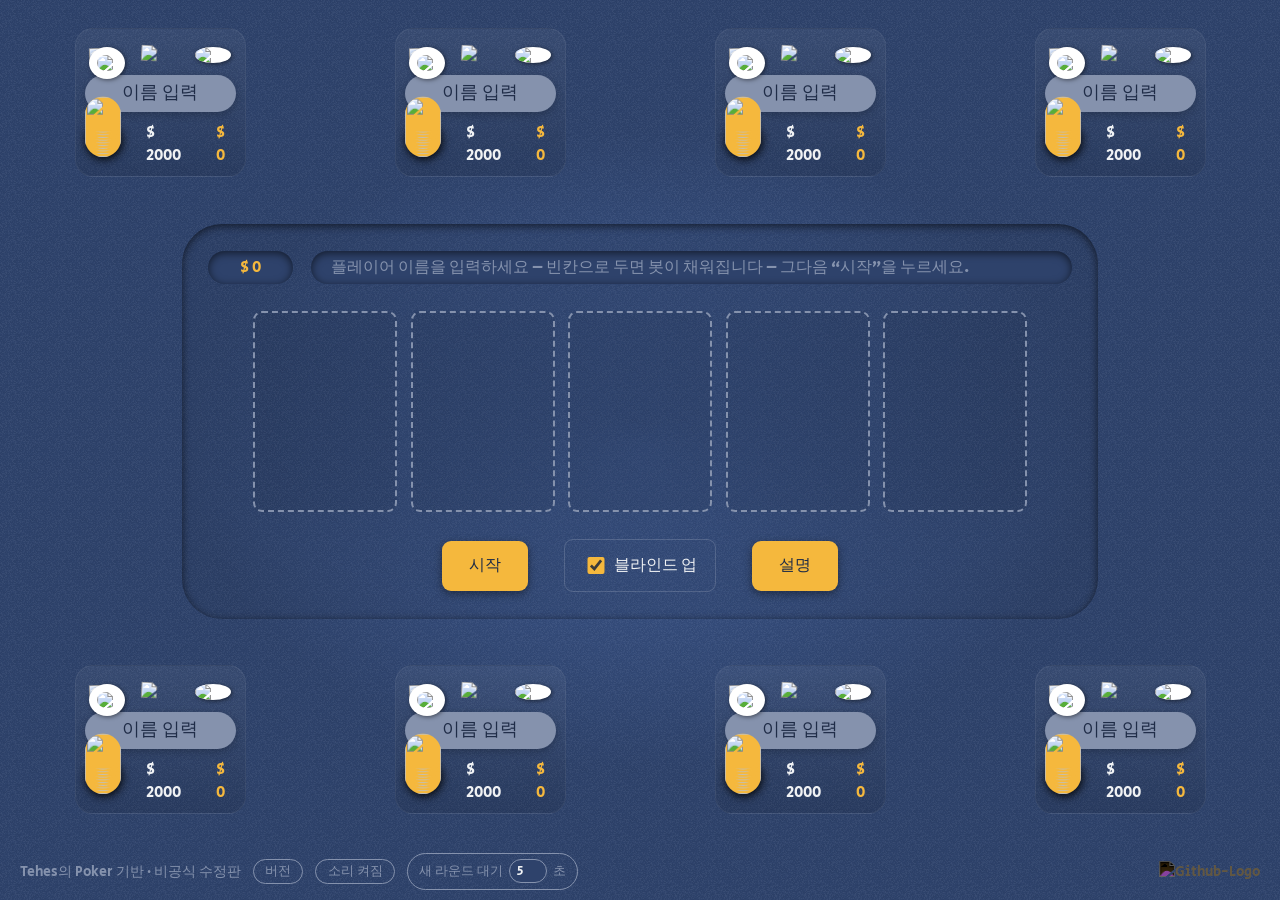
==== commit 072628e5: "Add blind-up toggle, raise/all-in effects, bot names, and point deploy config at this fork - Add a "" ====
--- a/index.html
+++ b/index.html
@@ -12,16 +12,15 @@
 	<!-- SEO -->
 	<meta property="og:description"
 		content="Play Texas Hold'em solo against bots or with friends. Join via QR code or link to see your cards privately on your own phone while the shared table runs the game.">
-	<link rel="canonical" href="https://tehes.github.io/poker/">
-	<meta name="author" content="Tino Sabetta">
+	<link rel="canonical" href="https://tableyun.github.io/poker/">
 
 	<!-- Open Graph -->
 	<meta property="og:type" content="website">
 	<meta property="og:title" content="Digital Poker Table">
 	<meta property="og:description"
 		content="Play Texas Hold'em solo against bots or with friends. Players can join private views via QR code or link while the shared table runs the game.">
-	<meta property="og:url" content="https://tehes.github.io/poker/">
-	<meta property="og:image" content="https://tehes.github.io/poker/img/og.png">
+	<meta property="og:url" content="https://tableyun.github.io/poker/">
+	<meta property="og:image" content="https://tableyun.github.io/poker/img/og.png">
 
 	<title>포커</title>
 
@@ -33,10 +32,6 @@
 	<link rel="preconnect" href="https://fonts.googleapis.com">
 	<link rel="preconnect" href="https://fonts.gstatic.com" crossorigin>
 	<link href="https://fonts.googleapis.com/css2?family=Secular+One&display=swap" rel="stylesheet">
-
-	<script defer src="https://cloud.umami.is/script.js" data-website-id="2392a451-203c-4d8a-a4f5-bd7d06f832af"
-		data-domains="tehes.github.io">
-		</script>
 </head>
 
 <body>
@@ -383,6 +378,10 @@
 								id="new-round-countdown-value">5</span>초 후</span></button>
 					<button type="button" id="new-round-cancel-button" class="hidden" name="button">X</button>
 				</div>
+				<label id="blind-up-control" class="blind-up-control">
+					<input type="checkbox" id="blind-up-checkbox" checked>
+					블라인드 업
+				</label>
 				<button type="button" id="instructions-button" name="button">설명</button>
 				<button type="button" id="stats-button" class="hidden" name="button">통계</button>
 				<button type="button" id="log-button" class="hidden" name="button">로그</button>
@@ -402,7 +401,7 @@
 	</main>
 	<footer>
 		<div id="credit">
-			<a href="https://github.com/Tehes">제작: Tehes</a>
+			<a href="https://github.com/Tehes/poker">Tehes의 Poker 기반 · 비공식 수정판</a>
 			<button type="button" id="version-button" class="version-button">버전</button>
 			<button type="button" id="sound-button" class="sound-toggle">소리 켜짐</button>
 			<label class="round-delay-control">새 라운드 대기
@@ -411,8 +410,6 @@
 		</div>
 		<div id="social">
 			<a href="https://github.com/Tehes/poker"><img alt="Github-Logo" src="social/github.svg" width="25"
-					height="25"></a>
-			<a href="https://www.threads.net/@tehes83"><img alt="Threads-Logo" src="social/threads.svg" width="25"
 					height="25"></a>
 		</div>
 	</footer>
@@ -499,6 +496,8 @@
 				<li>필요 없는 좌석은 닫기 아이콘으로 제거하세요.</li>
 				<li>회전 아이콘으로 좌석을 그 자리에 앉은 사람 쪽으로 돌릴 수 있습니다. 태블릿에서 특히 유용합니다.</li>
 				<li>게임을 시작하려면 최소 2개의 활성 좌석이 필요합니다.</li>
+				<li>“블라인드 업” 체크를 해제하면 블라인드가 오르지 않고 처음 금액으로 계속 진행됩니다. 시작 전에만
+					바꿀 수 있습니다.</li>
 			</ul>
 
 			<h3>핸드 진행 중</h3>
--- a/css/style.css
+++ b/css/style.css
@@ -933,6 +933,25 @@
     white-space: nowrap;
 }
 
+.blind-up-control {
+    display: inline-flex;
+    align-items: center;
+    gap: 0.4rem;
+    margin: 0 2vmin;
+    padding: 1.5vmin 2vmin;
+    border-radius: 1vmin;
+    border: 1px solid hsla(0, 0%, 100%, 0.15);
+    color: var(--font-color);
+    cursor: pointer;
+}
+
+.blind-up-control input[type="checkbox"] {
+    width: 1.1rem;
+    height: 1.1rem;
+    accent-color: var(--yellow);
+    cursor: pointer;
+}
+
 .round-delay-control input[type="number"] {
     width: 3em;
     padding: 0.1rem 0.3rem;
@@ -1042,6 +1061,50 @@
 .seat.winner {
     border-color: var(--yellow-active);
     box-shadow: 0 0 24px hsla(40, 100%, 55%, 0.55), var(--shadow);
+}
+
+.seat.raised {
+    animation: seat-raise-pop 550ms ease-out;
+}
+
+@keyframes seat-raise-pop {
+    0% {
+        box-shadow: 0 0 0 0 hsla(40, 100%, 60%, 0.7), var(--shadow);
+        transform: scale(1);
+    }
+
+    35% {
+        box-shadow: 0 0 0 10px hsla(40, 100%, 60%, 0), var(--shadow);
+        transform: scale(1.04);
+    }
+
+    100% {
+        box-shadow: var(--shadow);
+        transform: scale(1);
+    }
+}
+
+.seat.allin {
+    border-color: var(--invalid);
+    box-shadow: 0 0 20px hsla(0, 100%, 55%, 0.6), var(--shadow);
+    animation: seat-allin-pop 700ms ease-out;
+}
+
+@keyframes seat-allin-pop {
+    0% {
+        box-shadow: 0 0 0 0 hsla(0, 100%, 55%, 0.8);
+        transform: scale(1);
+    }
+
+    40% {
+        box-shadow: 0 0 0 14px hsla(0, 100%, 55%, 0);
+        transform: scale(1.05);
+    }
+
+    100% {
+        box-shadow: 0 0 20px hsla(0, 100%, 55%, 0.6), var(--shadow);
+        transform: scale(1);
+    }
 }
 
 .hole-cards {
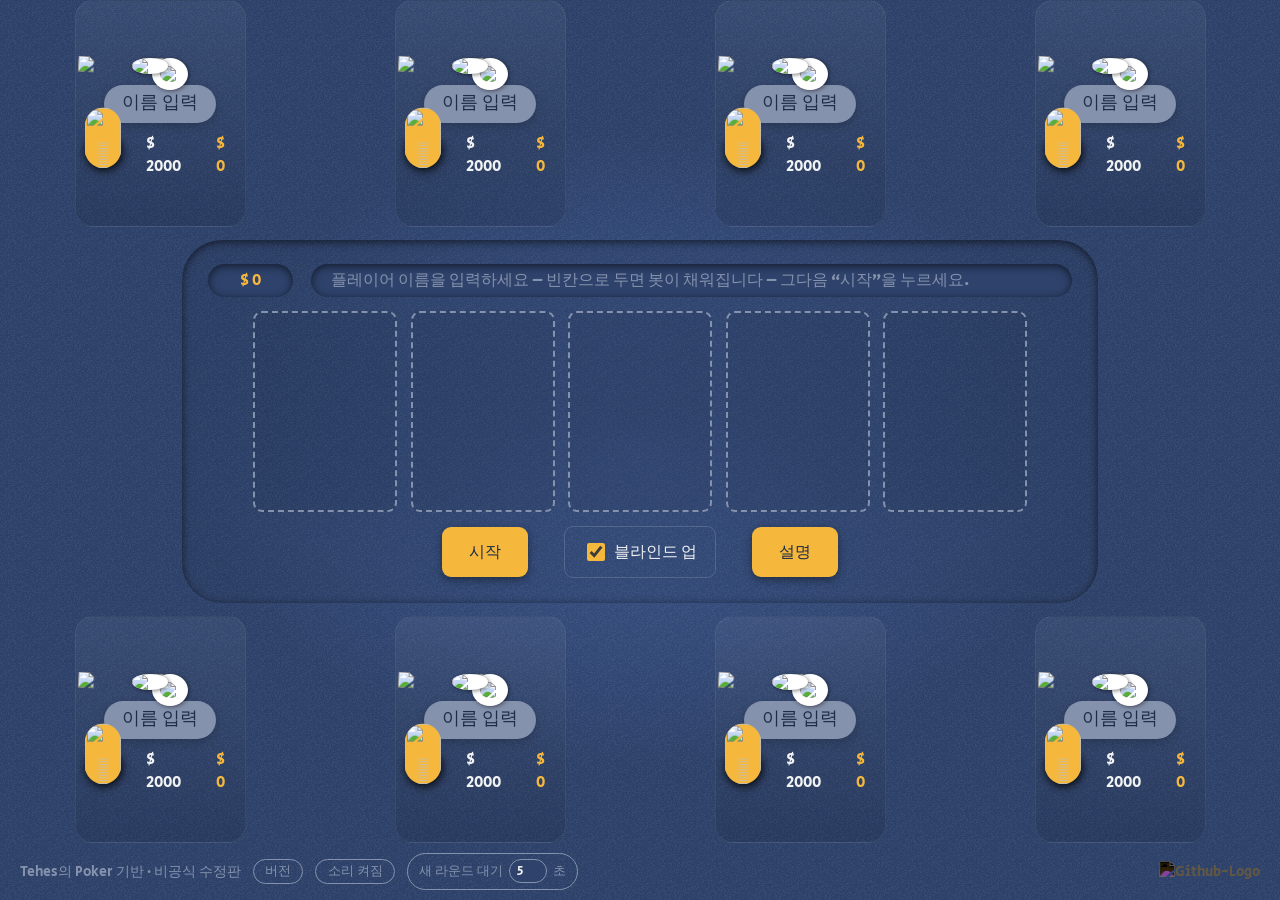
==== commit e841a3e8: "Add anytime rebuy, away seats, and mid-game bot swaps with reserved kicks Busted humans now keep the" ====
--- a/index.html
+++ b/index.html
@@ -51,286 +51,294 @@
 				<img class="blind-icons hidden big-blind" src="icons/big-blind.svg">
 				<img class="close" src="icons/close.svg">
 				<button type="button" class="rebuy hidden">리바인</button>
-				<div class="winner-reaction hidden"></div>
-				<div class="pill win-probability hidden"></div>
-				<div class="pill outs hidden"></div>
-				<div class="pill hand-strength hidden"></div>
-			</div>
-			<h3 contenteditable="true"></h3>
-			<div class="chips">
-				<div class="stack-visual">
-					<img src="icons/chip.svg" alt="" style="--stack-index: 0;">
-					<img src="icons/chip.svg" alt="" style="--stack-index: 1;">
-					<img src="icons/chip.svg" alt="" style="--stack-index: 2;">
-					<img src="icons/chip.svg" alt="" style="--stack-index: 3;">
-					<img src="icons/chip.svg" alt="" style="--stack-index: 4;">
-					<img src="icons/chip.svg" alt="" style="--stack-index: 5;">
-					<img src="icons/chip.svg" alt="" style="--stack-index: 6;">
-					<img src="icons/chip.svg" alt="" style="--stack-index: 7;">
-					<img src="icons/chip.svg" alt="" style="--stack-index: 8;">
-					<img src="icons/chip.svg" alt="" style="--stack-index: 9;">
-				</div>
-				<div class="stack-values">
-					<div class="total">2000</div>
-					<div class="bet">0</div>
-				</div>
-			</div>
-		</div>
-		<div class="seat" data-rotation="0">
-			<div class="hole-cards">
-				<img class="card" src="cards/1B.svg">
-				<img class="card" src="cards/1B.svg">
-				<div class="qr hidden">
-					<a class="qr-link" target="_blank" rel="noopener noreferrer" title="내 카드 보기"></a>
-					<a class="remote-table-link hidden" target="_blank" rel="noopener noreferrer"
-						title="리모트 테이블 열기">링크로 참가</a>
-				</div>
-				<img class="rotate" src="icons/rotate.svg">
-				<img class="blind-icons hidden dealer" src="icons/dealer.svg">
-				<img class="blind-icons hidden small-blind" src="icons/small-blind.svg">
-				<img class="blind-icons hidden big-blind" src="icons/big-blind.svg">
-				<img class="close" src="icons/close.svg">
-				<button type="button" class="rebuy hidden">리바인</button>
-				<div class="winner-reaction hidden"></div>
-				<div class="pill win-probability hidden"></div>
-				<div class="pill outs hidden"></div>
-				<div class="pill hand-strength hidden"></div>
-			</div>
-			<h3 contenteditable="true"></h3>
-			<div class="chips">
-				<div class="stack-visual">
-					<img src="icons/chip.svg" alt="" style="--stack-index: 0;">
-					<img src="icons/chip.svg" alt="" style="--stack-index: 1;">
-					<img src="icons/chip.svg" alt="" style="--stack-index: 2;">
-					<img src="icons/chip.svg" alt="" style="--stack-index: 3;">
-					<img src="icons/chip.svg" alt="" style="--stack-index: 4;">
-					<img src="icons/chip.svg" alt="" style="--stack-index: 5;">
-					<img src="icons/chip.svg" alt="" style="--stack-index: 6;">
-					<img src="icons/chip.svg" alt="" style="--stack-index: 7;">
-					<img src="icons/chip.svg" alt="" style="--stack-index: 8;">
-					<img src="icons/chip.svg" alt="" style="--stack-index: 9;">
-				</div>
-				<div class="stack-values">
-					<div class="total">2000</div>
-					<div class="bet">0</div>
-				</div>
-			</div>
-		</div>
-		<div class="seat" data-rotation="0">
-			<div class="hole-cards">
-				<img class="card" src="cards/1B.svg">
-				<img class="card" src="cards/1B.svg">
-				<div class="qr hidden">
-					<a class="qr-link" target="_blank" rel="noopener noreferrer" title="내 카드 보기"></a>
-					<a class="remote-table-link hidden" target="_blank" rel="noopener noreferrer"
-						title="리모트 테이블 열기">링크로 참가</a>
-				</div>
-				<img class="rotate" src="icons/rotate.svg">
-				<img class="blind-icons hidden dealer" src="icons/dealer.svg">
-				<img class="blind-icons hidden small-blind" src="icons/small-blind.svg">
-				<img class="blind-icons hidden big-blind" src="icons/big-blind.svg">
-				<img class="close" src="icons/close.svg">
-				<button type="button" class="rebuy hidden">리바인</button>
-				<div class="winner-reaction hidden"></div>
-				<div class="pill win-probability hidden"></div>
-				<div class="pill outs hidden"></div>
-				<div class="pill hand-strength hidden"></div>
-			</div>
-			<h3 contenteditable="true"></h3>
-			<div class="chips">
-				<div class="stack-visual">
-					<img src="icons/chip.svg" alt="" style="--stack-index: 0;">
-					<img src="icons/chip.svg" alt="" style="--stack-index: 1;">
-					<img src="icons/chip.svg" alt="" style="--stack-index: 2;">
-					<img src="icons/chip.svg" alt="" style="--stack-index: 3;">
-					<img src="icons/chip.svg" alt="" style="--stack-index: 4;">
-					<img src="icons/chip.svg" alt="" style="--stack-index: 5;">
-					<img src="icons/chip.svg" alt="" style="--stack-index: 6;">
-					<img src="icons/chip.svg" alt="" style="--stack-index: 7;">
-					<img src="icons/chip.svg" alt="" style="--stack-index: 8;">
-					<img src="icons/chip.svg" alt="" style="--stack-index: 9;">
-				</div>
-				<div class="stack-values">
-					<div class="total">2000</div>
-					<div class="bet">0</div>
-				</div>
-			</div>
-		</div>
-		<div class="seat" data-rotation="0">
-			<div class="hole-cards">
-				<img class="card" src="cards/1B.svg">
-				<img class="card" src="cards/1B.svg">
-				<div class="qr hidden">
-					<a class="qr-link" target="_blank" rel="noopener noreferrer" title="내 카드 보기"></a>
-					<a class="remote-table-link hidden" target="_blank" rel="noopener noreferrer"
-						title="리모트 테이블 열기">링크로 참가</a>
-				</div>
-				<img class="rotate" src="icons/rotate.svg">
-				<img class="blind-icons hidden dealer" src="icons/dealer.svg">
-				<img class="blind-icons hidden small-blind" src="icons/small-blind.svg">
-				<img class="blind-icons hidden big-blind" src="icons/big-blind.svg">
-				<img class="close" src="icons/close.svg">
-				<button type="button" class="rebuy hidden">리바인</button>
-				<div class="winner-reaction hidden"></div>
-				<div class="pill win-probability hidden"></div>
-				<div class="pill outs hidden"></div>
-				<div class="pill hand-strength hidden"></div>
-			</div>
-			<h3 contenteditable="true"></h3>
-			<div class="chips">
-				<div class="stack-visual">
-					<img src="icons/chip.svg" alt="" style="--stack-index: 0;">
-					<img src="icons/chip.svg" alt="" style="--stack-index: 1;">
-					<img src="icons/chip.svg" alt="" style="--stack-index: 2;">
-					<img src="icons/chip.svg" alt="" style="--stack-index: 3;">
-					<img src="icons/chip.svg" alt="" style="--stack-index: 4;">
-					<img src="icons/chip.svg" alt="" style="--stack-index: 5;">
-					<img src="icons/chip.svg" alt="" style="--stack-index: 6;">
-					<img src="icons/chip.svg" alt="" style="--stack-index: 7;">
-					<img src="icons/chip.svg" alt="" style="--stack-index: 8;">
-					<img src="icons/chip.svg" alt="" style="--stack-index: 9;">
-				</div>
-				<div class="stack-values">
-					<div class="total">2000</div>
-					<div class="bet">0</div>
-				</div>
-			</div>
-		</div>
-		<div class="seat" data-rotation="0">
-			<div class="hole-cards">
-				<img class="card" src="cards/1B.svg">
-				<img class="card" src="cards/1B.svg">
-				<div class="qr hidden">
-					<a class="qr-link" target="_blank" rel="noopener noreferrer" title="내 카드 보기"></a>
-					<a class="remote-table-link hidden" target="_blank" rel="noopener noreferrer"
-						title="리모트 테이블 열기">링크로 참가</a>
-				</div>
-				<img class="rotate" src="icons/rotate.svg">
-				<img class="blind-icons hidden dealer" src="icons/dealer.svg">
-				<img class="blind-icons hidden small-blind" src="icons/small-blind.svg">
-				<img class="blind-icons hidden big-blind" src="icons/big-blind.svg">
-				<img class="close" src="icons/close.svg">
-				<button type="button" class="rebuy hidden">리바인</button>
-				<div class="winner-reaction hidden"></div>
-				<div class="pill win-probability hidden"></div>
-				<div class="pill outs hidden"></div>
-				<div class="pill hand-strength hidden"></div>
-			</div>
-			<h3 contenteditable="true"></h3>
-			<div class="chips">
-				<div class="stack-visual">
-					<img src="icons/chip.svg" alt="" style="--stack-index: 0;">
-					<img src="icons/chip.svg" alt="" style="--stack-index: 1;">
-					<img src="icons/chip.svg" alt="" style="--stack-index: 2;">
-					<img src="icons/chip.svg" alt="" style="--stack-index: 3;">
-					<img src="icons/chip.svg" alt="" style="--stack-index: 4;">
-					<img src="icons/chip.svg" alt="" style="--stack-index: 5;">
-					<img src="icons/chip.svg" alt="" style="--stack-index: 6;">
-					<img src="icons/chip.svg" alt="" style="--stack-index: 7;">
-					<img src="icons/chip.svg" alt="" style="--stack-index: 8;">
-					<img src="icons/chip.svg" alt="" style="--stack-index: 9;">
-				</div>
-				<div class="stack-values">
-					<div class="total">2000</div>
-					<div class="bet">0</div>
-				</div>
-			</div>
-		</div>
-		<div class="seat" data-rotation="0">
-			<div class="hole-cards">
-				<img class="card" src="cards/1B.svg">
-				<img class="card" src="cards/1B.svg">
-				<div class="qr hidden">
-					<a class="qr-link" target="_blank" rel="noopener noreferrer" title="내 카드 보기"></a>
-					<a class="remote-table-link hidden" target="_blank" rel="noopener noreferrer"
-						title="리모트 테이블 열기">링크로 참가</a>
-				</div>
-				<img class="rotate" src="icons/rotate.svg">
-				<img class="blind-icons hidden dealer" src="icons/dealer.svg">
-				<img class="blind-icons hidden small-blind" src="icons/small-blind.svg">
-				<img class="blind-icons hidden big-blind" src="icons/big-blind.svg">
-				<img class="close" src="icons/close.svg">
-				<button type="button" class="rebuy hidden">리바인</button>
-				<div class="winner-reaction hidden"></div>
-				<div class="pill win-probability hidden"></div>
-				<div class="pill outs hidden"></div>
-				<div class="pill hand-strength hidden"></div>
-			</div>
-			<h3 contenteditable="true"></h3>
-			<div class="chips">
-				<div class="stack-visual">
-					<img src="icons/chip.svg" alt="" style="--stack-index: 0;">
-					<img src="icons/chip.svg" alt="" style="--stack-index: 1;">
-					<img src="icons/chip.svg" alt="" style="--stack-index: 2;">
-					<img src="icons/chip.svg" alt="" style="--stack-index: 3;">
-					<img src="icons/chip.svg" alt="" style="--stack-index: 4;">
-					<img src="icons/chip.svg" alt="" style="--stack-index: 5;">
-					<img src="icons/chip.svg" alt="" style="--stack-index: 6;">
-					<img src="icons/chip.svg" alt="" style="--stack-index: 7;">
-					<img src="icons/chip.svg" alt="" style="--stack-index: 8;">
-					<img src="icons/chip.svg" alt="" style="--stack-index: 9;">
-				</div>
-				<div class="stack-values">
-					<div class="total">2000</div>
-					<div class="bet">0</div>
-				</div>
-			</div>
-		</div>
-		<div class="seat" data-rotation="0">
-			<div class="hole-cards">
-				<img class="card" src="cards/1B.svg">
-				<img class="card" src="cards/1B.svg">
-				<div class="qr hidden">
-					<a class="qr-link" target="_blank" rel="noopener noreferrer" title="내 카드 보기"></a>
-					<a class="remote-table-link hidden" target="_blank" rel="noopener noreferrer"
-						title="리모트 테이블 열기">링크로 참가</a>
-				</div>
-				<img class="rotate" src="icons/rotate.svg">
-				<img class="blind-icons hidden dealer" src="icons/dealer.svg">
-				<img class="blind-icons hidden small-blind" src="icons/small-blind.svg">
-				<img class="blind-icons hidden big-blind" src="icons/big-blind.svg">
-				<img class="close" src="icons/close.svg">
-				<button type="button" class="rebuy hidden">리바인</button>
-				<div class="winner-reaction hidden"></div>
-				<div class="pill win-probability hidden"></div>
-				<div class="pill outs hidden"></div>
-				<div class="pill hand-strength hidden"></div>
-			</div>
-			<h3 contenteditable="true"></h3>
-			<div class="chips">
-				<div class="stack-visual">
-					<img src="icons/chip.svg" alt="" style="--stack-index: 0;">
-					<img src="icons/chip.svg" alt="" style="--stack-index: 1;">
-					<img src="icons/chip.svg" alt="" style="--stack-index: 2;">
-					<img src="icons/chip.svg" alt="" style="--stack-index: 3;">
-					<img src="icons/chip.svg" alt="" style="--stack-index: 4;">
-					<img src="icons/chip.svg" alt="" style="--stack-index: 5;">
-					<img src="icons/chip.svg" alt="" style="--stack-index: 6;">
-					<img src="icons/chip.svg" alt="" style="--stack-index: 7;">
-					<img src="icons/chip.svg" alt="" style="--stack-index: 8;">
-					<img src="icons/chip.svg" alt="" style="--stack-index: 9;">
-				</div>
-				<div class="stack-values">
-					<div class="total">2000</div>
-					<div class="bet">0</div>
-				</div>
-			</div>
-		</div>
-		<div class="seat" data-rotation="0">
-			<div class="hole-cards">
-				<img class="card" src="cards/1B.svg">
-				<img class="card" src="cards/1B.svg">
-				<div class="qr hidden">
-					<a class="qr-link" target="_blank" rel="noopener noreferrer" title="내 카드 보기"></a>
-					<a class="remote-table-link hidden" target="_blank" rel="noopener noreferrer"
-						title="리모트 테이블 열기">링크로 참가</a>
-				</div>
-				<img class="rotate" src="icons/rotate.svg">
-				<img class="blind-icons hidden dealer" src="icons/dealer.svg">
-				<img class="blind-icons hidden small-blind" src="icons/small-blind.svg">
-				<img class="blind-icons hidden big-blind" src="icons/big-blind.svg">
-				<img class="close" src="icons/close.svg">
-				<button type="button" class="rebuy hidden">리바인</button>
+					<button type="button" class="away hidden">자리비움</button>
+				<div class="winner-reaction hidden"></div>
+				<div class="pill win-probability hidden"></div>
+				<div class="pill outs hidden"></div>
+				<div class="pill hand-strength hidden"></div>
+			</div>
+			<h3 contenteditable="true"></h3>
+			<div class="chips">
+				<div class="stack-visual">
+					<img src="icons/chip.svg" alt="" style="--stack-index: 0;">
+					<img src="icons/chip.svg" alt="" style="--stack-index: 1;">
+					<img src="icons/chip.svg" alt="" style="--stack-index: 2;">
+					<img src="icons/chip.svg" alt="" style="--stack-index: 3;">
+					<img src="icons/chip.svg" alt="" style="--stack-index: 4;">
+					<img src="icons/chip.svg" alt="" style="--stack-index: 5;">
+					<img src="icons/chip.svg" alt="" style="--stack-index: 6;">
+					<img src="icons/chip.svg" alt="" style="--stack-index: 7;">
+					<img src="icons/chip.svg" alt="" style="--stack-index: 8;">
+					<img src="icons/chip.svg" alt="" style="--stack-index: 9;">
+				</div>
+				<div class="stack-values">
+					<div class="total">2000</div>
+					<div class="bet">0</div>
+				</div>
+			</div>
+		</div>
+		<div class="seat" data-rotation="0">
+			<div class="hole-cards">
+				<img class="card" src="cards/1B.svg">
+				<img class="card" src="cards/1B.svg">
+				<div class="qr hidden">
+					<a class="qr-link" target="_blank" rel="noopener noreferrer" title="내 카드 보기"></a>
+					<a class="remote-table-link hidden" target="_blank" rel="noopener noreferrer"
+						title="리모트 테이블 열기">링크로 참가</a>
+				</div>
+				<img class="rotate" src="icons/rotate.svg">
+				<img class="blind-icons hidden dealer" src="icons/dealer.svg">
+				<img class="blind-icons hidden small-blind" src="icons/small-blind.svg">
+				<img class="blind-icons hidden big-blind" src="icons/big-blind.svg">
+				<img class="close" src="icons/close.svg">
+				<button type="button" class="rebuy hidden">리바인</button>
+					<button type="button" class="away hidden">자리비움</button>
+				<div class="winner-reaction hidden"></div>
+				<div class="pill win-probability hidden"></div>
+				<div class="pill outs hidden"></div>
+				<div class="pill hand-strength hidden"></div>
+			</div>
+			<h3 contenteditable="true"></h3>
+			<div class="chips">
+				<div class="stack-visual">
+					<img src="icons/chip.svg" alt="" style="--stack-index: 0;">
+					<img src="icons/chip.svg" alt="" style="--stack-index: 1;">
+					<img src="icons/chip.svg" alt="" style="--stack-index: 2;">
+					<img src="icons/chip.svg" alt="" style="--stack-index: 3;">
+					<img src="icons/chip.svg" alt="" style="--stack-index: 4;">
+					<img src="icons/chip.svg" alt="" style="--stack-index: 5;">
+					<img src="icons/chip.svg" alt="" style="--stack-index: 6;">
+					<img src="icons/chip.svg" alt="" style="--stack-index: 7;">
+					<img src="icons/chip.svg" alt="" style="--stack-index: 8;">
+					<img src="icons/chip.svg" alt="" style="--stack-index: 9;">
+				</div>
+				<div class="stack-values">
+					<div class="total">2000</div>
+					<div class="bet">0</div>
+				</div>
+			</div>
+		</div>
+		<div class="seat" data-rotation="0">
+			<div class="hole-cards">
+				<img class="card" src="cards/1B.svg">
+				<img class="card" src="cards/1B.svg">
+				<div class="qr hidden">
+					<a class="qr-link" target="_blank" rel="noopener noreferrer" title="내 카드 보기"></a>
+					<a class="remote-table-link hidden" target="_blank" rel="noopener noreferrer"
+						title="리모트 테이블 열기">링크로 참가</a>
+				</div>
+				<img class="rotate" src="icons/rotate.svg">
+				<img class="blind-icons hidden dealer" src="icons/dealer.svg">
+				<img class="blind-icons hidden small-blind" src="icons/small-blind.svg">
+				<img class="blind-icons hidden big-blind" src="icons/big-blind.svg">
+				<img class="close" src="icons/close.svg">
+				<button type="button" class="rebuy hidden">리바인</button>
+					<button type="button" class="away hidden">자리비움</button>
+				<div class="winner-reaction hidden"></div>
+				<div class="pill win-probability hidden"></div>
+				<div class="pill outs hidden"></div>
+				<div class="pill hand-strength hidden"></div>
+			</div>
+			<h3 contenteditable="true"></h3>
+			<div class="chips">
+				<div class="stack-visual">
+					<img src="icons/chip.svg" alt="" style="--stack-index: 0;">
+					<img src="icons/chip.svg" alt="" style="--stack-index: 1;">
+					<img src="icons/chip.svg" alt="" style="--stack-index: 2;">
+					<img src="icons/chip.svg" alt="" style="--stack-index: 3;">
+					<img src="icons/chip.svg" alt="" style="--stack-index: 4;">
+					<img src="icons/chip.svg" alt="" style="--stack-index: 5;">
+					<img src="icons/chip.svg" alt="" style="--stack-index: 6;">
+					<img src="icons/chip.svg" alt="" style="--stack-index: 7;">
+					<img src="icons/chip.svg" alt="" style="--stack-index: 8;">
+					<img src="icons/chip.svg" alt="" style="--stack-index: 9;">
+				</div>
+				<div class="stack-values">
+					<div class="total">2000</div>
+					<div class="bet">0</div>
+				</div>
+			</div>
+		</div>
+		<div class="seat" data-rotation="0">
+			<div class="hole-cards">
+				<img class="card" src="cards/1B.svg">
+				<img class="card" src="cards/1B.svg">
+				<div class="qr hidden">
+					<a class="qr-link" target="_blank" rel="noopener noreferrer" title="내 카드 보기"></a>
+					<a class="remote-table-link hidden" target="_blank" rel="noopener noreferrer"
+						title="리모트 테이블 열기">링크로 참가</a>
+				</div>
+				<img class="rotate" src="icons/rotate.svg">
+				<img class="blind-icons hidden dealer" src="icons/dealer.svg">
+				<img class="blind-icons hidden small-blind" src="icons/small-blind.svg">
+				<img class="blind-icons hidden big-blind" src="icons/big-blind.svg">
+				<img class="close" src="icons/close.svg">
+				<button type="button" class="rebuy hidden">리바인</button>
+					<button type="button" class="away hidden">자리비움</button>
+				<div class="winner-reaction hidden"></div>
+				<div class="pill win-probability hidden"></div>
+				<div class="pill outs hidden"></div>
+				<div class="pill hand-strength hidden"></div>
+			</div>
+			<h3 contenteditable="true"></h3>
+			<div class="chips">
+				<div class="stack-visual">
+					<img src="icons/chip.svg" alt="" style="--stack-index: 0;">
+					<img src="icons/chip.svg" alt="" style="--stack-index: 1;">
+					<img src="icons/chip.svg" alt="" style="--stack-index: 2;">
+					<img src="icons/chip.svg" alt="" style="--stack-index: 3;">
+					<img src="icons/chip.svg" alt="" style="--stack-index: 4;">
+					<img src="icons/chip.svg" alt="" style="--stack-index: 5;">
+					<img src="icons/chip.svg" alt="" style="--stack-index: 6;">
+					<img src="icons/chip.svg" alt="" style="--stack-index: 7;">
+					<img src="icons/chip.svg" alt="" style="--stack-index: 8;">
+					<img src="icons/chip.svg" alt="" style="--stack-index: 9;">
+				</div>
+				<div class="stack-values">
+					<div class="total">2000</div>
+					<div class="bet">0</div>
+				</div>
+			</div>
+		</div>
+		<div class="seat" data-rotation="0">
+			<div class="hole-cards">
+				<img class="card" src="cards/1B.svg">
+				<img class="card" src="cards/1B.svg">
+				<div class="qr hidden">
+					<a class="qr-link" target="_blank" rel="noopener noreferrer" title="내 카드 보기"></a>
+					<a class="remote-table-link hidden" target="_blank" rel="noopener noreferrer"
+						title="리모트 테이블 열기">링크로 참가</a>
+				</div>
+				<img class="rotate" src="icons/rotate.svg">
+				<img class="blind-icons hidden dealer" src="icons/dealer.svg">
+				<img class="blind-icons hidden small-blind" src="icons/small-blind.svg">
+				<img class="blind-icons hidden big-blind" src="icons/big-blind.svg">
+				<img class="close" src="icons/close.svg">
+				<button type="button" class="rebuy hidden">리바인</button>
+					<button type="button" class="away hidden">자리비움</button>
+				<div class="winner-reaction hidden"></div>
+				<div class="pill win-probability hidden"></div>
+				<div class="pill outs hidden"></div>
+				<div class="pill hand-strength hidden"></div>
+			</div>
+			<h3 contenteditable="true"></h3>
+			<div class="chips">
+				<div class="stack-visual">
+					<img src="icons/chip.svg" alt="" style="--stack-index: 0;">
+					<img src="icons/chip.svg" alt="" style="--stack-index: 1;">
+					<img src="icons/chip.svg" alt="" style="--stack-index: 2;">
+					<img src="icons/chip.svg" alt="" style="--stack-index: 3;">
+					<img src="icons/chip.svg" alt="" style="--stack-index: 4;">
+					<img src="icons/chip.svg" alt="" style="--stack-index: 5;">
+					<img src="icons/chip.svg" alt="" style="--stack-index: 6;">
+					<img src="icons/chip.svg" alt="" style="--stack-index: 7;">
+					<img src="icons/chip.svg" alt="" style="--stack-index: 8;">
+					<img src="icons/chip.svg" alt="" style="--stack-index: 9;">
+				</div>
+				<div class="stack-values">
+					<div class="total">2000</div>
+					<div class="bet">0</div>
+				</div>
+			</div>
+		</div>
+		<div class="seat" data-rotation="0">
+			<div class="hole-cards">
+				<img class="card" src="cards/1B.svg">
+				<img class="card" src="cards/1B.svg">
+				<div class="qr hidden">
+					<a class="qr-link" target="_blank" rel="noopener noreferrer" title="내 카드 보기"></a>
+					<a class="remote-table-link hidden" target="_blank" rel="noopener noreferrer"
+						title="리모트 테이블 열기">링크로 참가</a>
+				</div>
+				<img class="rotate" src="icons/rotate.svg">
+				<img class="blind-icons hidden dealer" src="icons/dealer.svg">
+				<img class="blind-icons hidden small-blind" src="icons/small-blind.svg">
+				<img class="blind-icons hidden big-blind" src="icons/big-blind.svg">
+				<img class="close" src="icons/close.svg">
+				<button type="button" class="rebuy hidden">리바인</button>
+					<button type="button" class="away hidden">자리비움</button>
+				<div class="winner-reaction hidden"></div>
+				<div class="pill win-probability hidden"></div>
+				<div class="pill outs hidden"></div>
+				<div class="pill hand-strength hidden"></div>
+			</div>
+			<h3 contenteditable="true"></h3>
+			<div class="chips">
+				<div class="stack-visual">
+					<img src="icons/chip.svg" alt="" style="--stack-index: 0;">
+					<img src="icons/chip.svg" alt="" style="--stack-index: 1;">
+					<img src="icons/chip.svg" alt="" style="--stack-index: 2;">
+					<img src="icons/chip.svg" alt="" style="--stack-index: 3;">
+					<img src="icons/chip.svg" alt="" style="--stack-index: 4;">
+					<img src="icons/chip.svg" alt="" style="--stack-index: 5;">
+					<img src="icons/chip.svg" alt="" style="--stack-index: 6;">
+					<img src="icons/chip.svg" alt="" style="--stack-index: 7;">
+					<img src="icons/chip.svg" alt="" style="--stack-index: 8;">
+					<img src="icons/chip.svg" alt="" style="--stack-index: 9;">
+				</div>
+				<div class="stack-values">
+					<div class="total">2000</div>
+					<div class="bet">0</div>
+				</div>
+			</div>
+		</div>
+		<div class="seat" data-rotation="0">
+			<div class="hole-cards">
+				<img class="card" src="cards/1B.svg">
+				<img class="card" src="cards/1B.svg">
+				<div class="qr hidden">
+					<a class="qr-link" target="_blank" rel="noopener noreferrer" title="내 카드 보기"></a>
+					<a class="remote-table-link hidden" target="_blank" rel="noopener noreferrer"
+						title="리모트 테이블 열기">링크로 참가</a>
+				</div>
+				<img class="rotate" src="icons/rotate.svg">
+				<img class="blind-icons hidden dealer" src="icons/dealer.svg">
+				<img class="blind-icons hidden small-blind" src="icons/small-blind.svg">
+				<img class="blind-icons hidden big-blind" src="icons/big-blind.svg">
+				<img class="close" src="icons/close.svg">
+				<button type="button" class="rebuy hidden">리바인</button>
+					<button type="button" class="away hidden">자리비움</button>
+				<div class="winner-reaction hidden"></div>
+				<div class="pill win-probability hidden"></div>
+				<div class="pill outs hidden"></div>
+				<div class="pill hand-strength hidden"></div>
+			</div>
+			<h3 contenteditable="true"></h3>
+			<div class="chips">
+				<div class="stack-visual">
+					<img src="icons/chip.svg" alt="" style="--stack-index: 0;">
+					<img src="icons/chip.svg" alt="" style="--stack-index: 1;">
+					<img src="icons/chip.svg" alt="" style="--stack-index: 2;">
+					<img src="icons/chip.svg" alt="" style="--stack-index: 3;">
+					<img src="icons/chip.svg" alt="" style="--stack-index: 4;">
+					<img src="icons/chip.svg" alt="" style="--stack-index: 5;">
+					<img src="icons/chip.svg" alt="" style="--stack-index: 6;">
+					<img src="icons/chip.svg" alt="" style="--stack-index: 7;">
+					<img src="icons/chip.svg" alt="" style="--stack-index: 8;">
+					<img src="icons/chip.svg" alt="" style="--stack-index: 9;">
+				</div>
+				<div class="stack-values">
+					<div class="total">2000</div>
+					<div class="bet">0</div>
+				</div>
+			</div>
+		</div>
+		<div class="seat" data-rotation="0">
+			<div class="hole-cards">
+				<img class="card" src="cards/1B.svg">
+				<img class="card" src="cards/1B.svg">
+				<div class="qr hidden">
+					<a class="qr-link" target="_blank" rel="noopener noreferrer" title="내 카드 보기"></a>
+					<a class="remote-table-link hidden" target="_blank" rel="noopener noreferrer"
+						title="리모트 테이블 열기">링크로 참가</a>
+				</div>
+				<img class="rotate" src="icons/rotate.svg">
+				<img class="blind-icons hidden dealer" src="icons/dealer.svg">
+				<img class="blind-icons hidden small-blind" src="icons/small-blind.svg">
+				<img class="blind-icons hidden big-blind" src="icons/big-blind.svg">
+				<img class="close" src="icons/close.svg">
+				<button type="button" class="rebuy hidden">리바인</button>
+					<button type="button" class="away hidden">자리비움</button>
 				<div class="winner-reaction hidden"></div>
 				<div class="pill win-probability hidden"></div>
 				<div class="pill outs hidden"></div>
--- a/css/style.css
+++ b/css/style.css
@@ -24,10 +24,11 @@
 
 html {
     -webkit-tap-highlight-color: rgba(0, 0, 0, 0);
-    min-height: 100dvh;
+    height: 100dvh;
     margin: 0;
     padding: 0;
     background-color: var(--blue);
+    overflow: hidden;
 }
 
 body {
@@ -40,7 +41,8 @@
     font-size: 100%;
     font-family: 'Secular One', sans-serif;
     /* Uses dynamic viewport height for better handling of mobile viewports */
-    min-height: inherit;
+    height: inherit;
+    overflow: hidden;
     display: flex;
     flex-direction: column;
     background-image: radial-gradient(var(--blue-lighter) 0%, var(--blue) 50%),
@@ -56,7 +58,7 @@
     }
 
     body {
-        min-height: -webkit-fill-available;
+        height: -webkit-fill-available;
     }
 }
 
@@ -272,17 +274,28 @@
 main {
     width: 100vw;
     flex: 1;
-    place-items: center;
+    min-height: 0;
+    overflow: hidden;
+    place-items: stretch center;
     display: grid;
     grid-template-columns: repeat(4, 1fr);
-    grid-template-rows: 1fr auto 1fr;
+    /* Fixed fr ratios (not "auto") so the middle row's share stays constant whether or not the
+       action controls are visible - seat rows must never shrink just because a bet slider appeared. */
+    grid-template-rows: minmax(0, 1fr) minmax(0, 1.6fr) minmax(0, 1fr);
     grid-column-gap: 0px;
-    grid-row-gap: 2vh;
+    grid-row-gap: 1.5vh;
 }
 
 main .seat {
     width: 19vmin;
-    min-width: 108px;
+    max-width: 100%;
+    min-width: 0;
+    min-height: 0;
+    overflow: hidden;
+    display: flex;
+    flex-direction: column;
+    align-items: center;
+    justify-content: center;
     transition: all 0.5s;
 }
 
@@ -329,7 +342,9 @@
 @media (max-width: 900px) {
     main {
         grid-template-columns: repeat(2, 1fr);
-        grid-template-rows: auto auto auto auto auto;
+        grid-template-rows: minmax(0, 1fr) minmax(0, 1fr) minmax(0, 1.6fr) minmax(0, 1fr) minmax(0, 1fr);
+        grid-row-gap: 0.5vh;
+        place-items: stretch center;
     }
 
     .seat:nth-of-type(1) {
@@ -369,8 +384,47 @@
     }
 
     main .seat {
-        width: 32vmin;
-        min-width: 130px;
+        width: 20vmin;
+        max-width: 100%;
+        min-width: 0;
+        min-height: 0;
+        padding: 0.5vmin;
+        display: flex;
+        flex-direction: column;
+        align-items: center;
+        justify-content: center;
+        overflow: hidden;
+    }
+
+    main .seat .hole-cards {
+        flex: 0 1 auto;
+        min-height: 0;
+    }
+
+    main .seat .hole-cards img {
+        width: 7vmin;
+    }
+
+    main .seat h3 {
+        font-size: 0.7em;
+        padding: 0.4vmin 1.5vmin;
+        margin-bottom: 0.3vmin;
+        border-radius: 12px;
+    }
+
+    main .seat .chips {
+        gap: 1.5vmin;
+    }
+
+    main .seat .chips .stack-visual {
+        width: 3vmin;
+        height: 3vmin;
+        min-width: 14px;
+        min-height: 14px;
+    }
+
+    main .seat .chips .stack-values {
+        font-size: 0.75em;
     }
 }
 
@@ -492,11 +546,15 @@
     flex-direction: column;
     align-items: center;
     justify-content: center;
-    gap: 3vh;
-    padding: 3vh 2vw;
+    gap: 1.5vh;
+    padding: 1.5vh 2vw;
     border-radius: 40px;
     background: radial-gradient(ellipse at center, hsla(0, 0%, 0%, 0.18), hsla(0, 0%, 0%, 0.05) 70%);
     box-shadow: inset var(--shadow-pressed);
+    min-height: 0;
+    min-width: 0;
+    max-width: 100%;
+    overflow: hidden;
 }
 
 .infos {
@@ -1109,6 +1167,8 @@
 
 .hole-cards {
     position: relative;
+    flex: 0 1 auto;
+    min-height: 0;
 }
 
 .hole-cards img {
@@ -1124,13 +1184,11 @@
 
 .hole-cards img:nth-of-type(1) {
     transform: rotate(-2deg);
-    min-width: 70px;
 }
 
 .hole-cards img:nth-of-type(2) {
     transform: rotate(3deg);
     position: absolute;
-    min-width: 70px;
     right: 0;
 }
 
@@ -1147,6 +1205,36 @@
     transform: translateX(-3.5vmin) rotate(1deg);
     transition: all 0.3s;
     filter: brightness(0.5);
+}
+
+/* The player's own seat stays fully visible even when folded - only other seats dim. */
+main .seat.own-seat.folded .hole-cards img {
+    filter: none;
+}
+
+/* Any seat with both card faces showing (own seat, showdown, bot reveals) lays the cards side
+   by side - slightly smaller so the pair fits the seat width - and keeps them that way after a
+   fold instead of stacking them back into one pile. */
+main .seat.revealed .hole-cards {
+    white-space: nowrap;
+}
+
+main .seat.revealed .hole-cards img {
+    width: 8vmin;
+}
+
+main .seat.revealed .hole-cards img:nth-of-type(2) {
+    position: static;
+}
+
+main .seat.revealed.folded .hole-cards img:nth-of-type(1) {
+    margin: 0.5vmin;
+    transform: rotate(-2deg);
+}
+
+main .seat.revealed.folded .hole-cards img:nth-of-type(2) {
+    margin: 0.5vmin;
+    transform: rotate(3deg);
 }
 
 .hole-cards .qr {
@@ -1297,6 +1385,45 @@
     }
 }
 
+/* Away/return toggle on human seats, tucked under the hole cards. */
+.hole-cards .away {
+    position: absolute;
+    bottom: 0;
+    left: 50%;
+    transform: translate(-50%, 40%);
+    z-index: 2200;
+    width: auto;
+    margin: 0;
+    padding: 0.4vmin 1.5vmin;
+    font-size: 0.65rem;
+    white-space: nowrap;
+}
+
+/* During a game the kick control stays subtle until hovered. */
+main .seat.bot .hole-cards .close {
+    opacity: 0.45;
+}
+
+main .seat.bot .hole-cards .close:hover,
+main .seat.leaving .hole-cards .close {
+    opacity: 1;
+}
+
+/* A bot reserved for removal: the armed X turns red until the hand ends or it is cancelled. */
+main .seat.leaving .hole-cards .close {
+    background-color: hsl(0, 75%, 62%);
+}
+
+/* A seated-out player (away, or busted and waiting to rebuy) stays visible but clearly idle. */
+main .seat.sitting-out .hole-cards img,
+main .seat.sitting-out .chips {
+    opacity: 0.4;
+}
+
+main .seat.sitting-out h3 {
+    opacity: 0.6;
+}
+
 .winner-reaction {
     position: absolute;
     left: 0px;
@@ -1365,9 +1492,14 @@
     bottom: 10px;
 }
 
+/* Centered across the top edge of the hole cards so the label stays readable instead of
+   getting clipped in the seat corner. */
 .outs {
-    top: 0px;
-    left: 0px;
+    top: -1.5vmin;
+    left: 50%;
+    transform: translateX(-50%);
+    white-space: nowrap;
+    font-size: 0.7rem;
     background-color: var(--yellow);
 }
 
@@ -1376,10 +1508,6 @@
 }
 
 .folded .hand-strength {
-    transform: translateX(3.5vmin);
-}
-
-.folded .outs {
     transform: translateX(3.5vmin);
 }
 
@@ -1417,7 +1545,7 @@
 
 @media (max-width: 820px) and (orientation: portrait) {
     .cardslot {
-        width: 18vmin;
+        width: 12vmin;
     }
 
     .seat .chips {
@@ -1435,6 +1563,6 @@
     }
 
     .chips :where(.total, .bet) {
-        min-width: 56px;
-    }
-}
+        min-width: 0;
+    }
+}
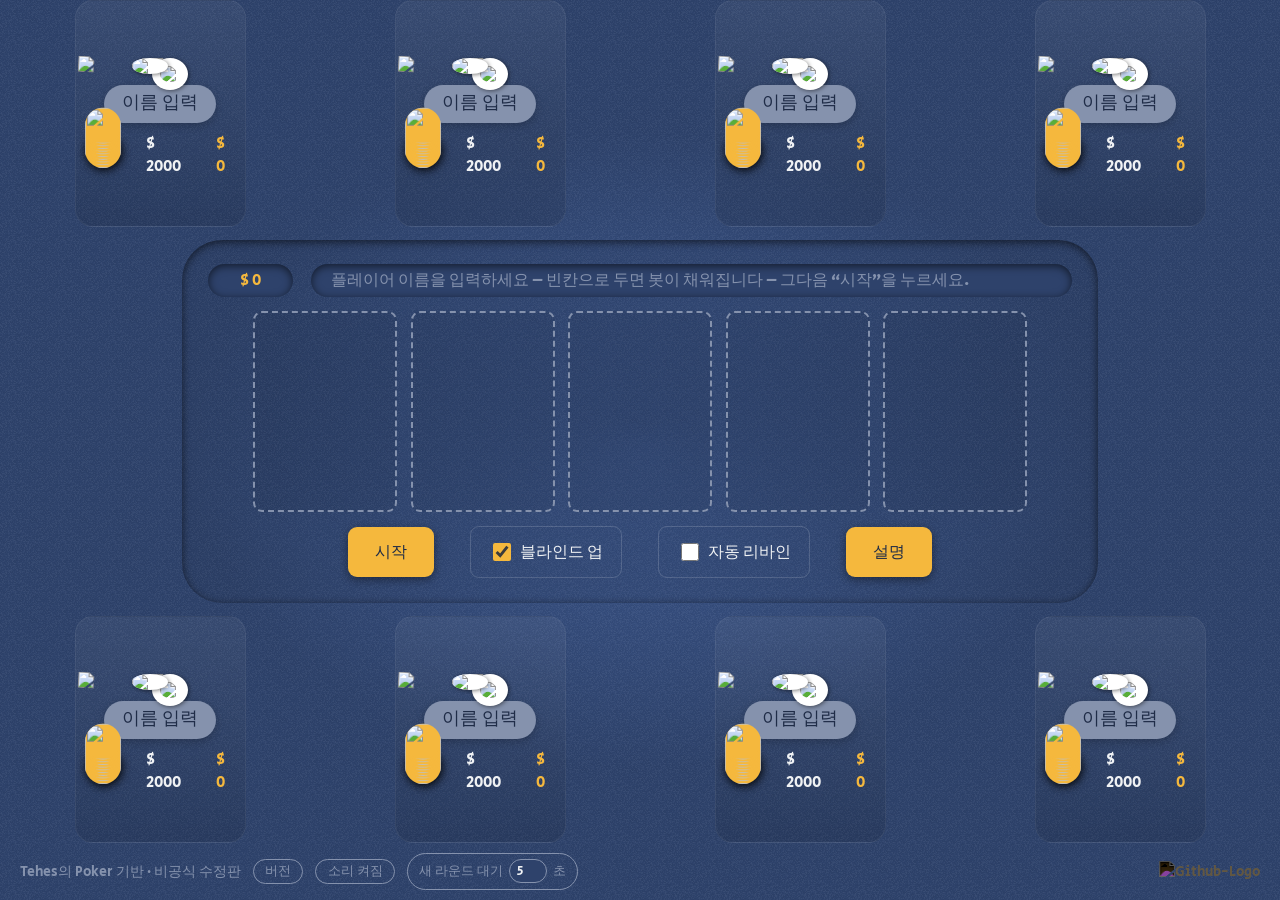
==== commit 3aa19e72: "Add pot-fraction raise presets, typed amounts, and an auto-rebuy option The amount controls gain 1/2" ====
--- a/index.html
+++ b/index.html
@@ -41,304 +41,312 @@
 				<img class="card" src="cards/1B.svg">
 				<img class="card" src="cards/1B.svg">
 				<div class="qr hidden">
-					<a class="qr-link" target="_blank" rel="noopener noreferrer" title="내 카드 보기"></a>
-					<a class="remote-table-link hidden" target="_blank" rel="noopener noreferrer"
-						title="리모트 테이블 열기">링크로 참가</a>
-				</div>
-				<img class="rotate" src="icons/rotate.svg">
-				<img class="blind-icons hidden dealer" src="icons/dealer.svg">
-				<img class="blind-icons hidden small-blind" src="icons/small-blind.svg">
-				<img class="blind-icons hidden big-blind" src="icons/big-blind.svg">
-				<img class="close" src="icons/close.svg">
-				<button type="button" class="rebuy hidden">리바인</button>
-					<button type="button" class="away hidden">자리비움</button>
-				<div class="winner-reaction hidden"></div>
-				<div class="pill win-probability hidden"></div>
-				<div class="pill outs hidden"></div>
-				<div class="pill hand-strength hidden"></div>
-			</div>
-			<h3 contenteditable="true"></h3>
-			<div class="chips">
-				<div class="stack-visual">
-					<img src="icons/chip.svg" alt="" style="--stack-index: 0;">
-					<img src="icons/chip.svg" alt="" style="--stack-index: 1;">
-					<img src="icons/chip.svg" alt="" style="--stack-index: 2;">
-					<img src="icons/chip.svg" alt="" style="--stack-index: 3;">
-					<img src="icons/chip.svg" alt="" style="--stack-index: 4;">
-					<img src="icons/chip.svg" alt="" style="--stack-index: 5;">
-					<img src="icons/chip.svg" alt="" style="--stack-index: 6;">
-					<img src="icons/chip.svg" alt="" style="--stack-index: 7;">
-					<img src="icons/chip.svg" alt="" style="--stack-index: 8;">
-					<img src="icons/chip.svg" alt="" style="--stack-index: 9;">
-				</div>
-				<div class="stack-values">
-					<div class="total">2000</div>
-					<div class="bet">0</div>
-				</div>
-			</div>
-		</div>
-		<div class="seat" data-rotation="0">
-			<div class="hole-cards">
-				<img class="card" src="cards/1B.svg">
-				<img class="card" src="cards/1B.svg">
-				<div class="qr hidden">
-					<a class="qr-link" target="_blank" rel="noopener noreferrer" title="내 카드 보기"></a>
-					<a class="remote-table-link hidden" target="_blank" rel="noopener noreferrer"
-						title="리모트 테이블 열기">링크로 참가</a>
-				</div>
-				<img class="rotate" src="icons/rotate.svg">
-				<img class="blind-icons hidden dealer" src="icons/dealer.svg">
-				<img class="blind-icons hidden small-blind" src="icons/small-blind.svg">
-				<img class="blind-icons hidden big-blind" src="icons/big-blind.svg">
-				<img class="close" src="icons/close.svg">
-				<button type="button" class="rebuy hidden">리바인</button>
-					<button type="button" class="away hidden">자리비움</button>
-				<div class="winner-reaction hidden"></div>
-				<div class="pill win-probability hidden"></div>
-				<div class="pill outs hidden"></div>
-				<div class="pill hand-strength hidden"></div>
-			</div>
-			<h3 contenteditable="true"></h3>
-			<div class="chips">
-				<div class="stack-visual">
-					<img src="icons/chip.svg" alt="" style="--stack-index: 0;">
-					<img src="icons/chip.svg" alt="" style="--stack-index: 1;">
-					<img src="icons/chip.svg" alt="" style="--stack-index: 2;">
-					<img src="icons/chip.svg" alt="" style="--stack-index: 3;">
-					<img src="icons/chip.svg" alt="" style="--stack-index: 4;">
-					<img src="icons/chip.svg" alt="" style="--stack-index: 5;">
-					<img src="icons/chip.svg" alt="" style="--stack-index: 6;">
-					<img src="icons/chip.svg" alt="" style="--stack-index: 7;">
-					<img src="icons/chip.svg" alt="" style="--stack-index: 8;">
-					<img src="icons/chip.svg" alt="" style="--stack-index: 9;">
-				</div>
-				<div class="stack-values">
-					<div class="total">2000</div>
-					<div class="bet">0</div>
-				</div>
-			</div>
-		</div>
-		<div class="seat" data-rotation="0">
-			<div class="hole-cards">
-				<img class="card" src="cards/1B.svg">
-				<img class="card" src="cards/1B.svg">
-				<div class="qr hidden">
-					<a class="qr-link" target="_blank" rel="noopener noreferrer" title="내 카드 보기"></a>
-					<a class="remote-table-link hidden" target="_blank" rel="noopener noreferrer"
-						title="리모트 테이블 열기">링크로 참가</a>
-				</div>
-				<img class="rotate" src="icons/rotate.svg">
-				<img class="blind-icons hidden dealer" src="icons/dealer.svg">
-				<img class="blind-icons hidden small-blind" src="icons/small-blind.svg">
-				<img class="blind-icons hidden big-blind" src="icons/big-blind.svg">
-				<img class="close" src="icons/close.svg">
-				<button type="button" class="rebuy hidden">리바인</button>
-					<button type="button" class="away hidden">자리비움</button>
-				<div class="winner-reaction hidden"></div>
-				<div class="pill win-probability hidden"></div>
-				<div class="pill outs hidden"></div>
-				<div class="pill hand-strength hidden"></div>
-			</div>
-			<h3 contenteditable="true"></h3>
-			<div class="chips">
-				<div class="stack-visual">
-					<img src="icons/chip.svg" alt="" style="--stack-index: 0;">
-					<img src="icons/chip.svg" alt="" style="--stack-index: 1;">
-					<img src="icons/chip.svg" alt="" style="--stack-index: 2;">
-					<img src="icons/chip.svg" alt="" style="--stack-index: 3;">
-					<img src="icons/chip.svg" alt="" style="--stack-index: 4;">
-					<img src="icons/chip.svg" alt="" style="--stack-index: 5;">
-					<img src="icons/chip.svg" alt="" style="--stack-index: 6;">
-					<img src="icons/chip.svg" alt="" style="--stack-index: 7;">
-					<img src="icons/chip.svg" alt="" style="--stack-index: 8;">
-					<img src="icons/chip.svg" alt="" style="--stack-index: 9;">
-				</div>
-				<div class="stack-values">
-					<div class="total">2000</div>
-					<div class="bet">0</div>
-				</div>
-			</div>
-		</div>
-		<div class="seat" data-rotation="0">
-			<div class="hole-cards">
-				<img class="card" src="cards/1B.svg">
-				<img class="card" src="cards/1B.svg">
-				<div class="qr hidden">
-					<a class="qr-link" target="_blank" rel="noopener noreferrer" title="내 카드 보기"></a>
-					<a class="remote-table-link hidden" target="_blank" rel="noopener noreferrer"
-						title="리모트 테이블 열기">링크로 참가</a>
-				</div>
-				<img class="rotate" src="icons/rotate.svg">
-				<img class="blind-icons hidden dealer" src="icons/dealer.svg">
-				<img class="blind-icons hidden small-blind" src="icons/small-blind.svg">
-				<img class="blind-icons hidden big-blind" src="icons/big-blind.svg">
-				<img class="close" src="icons/close.svg">
-				<button type="button" class="rebuy hidden">리바인</button>
-					<button type="button" class="away hidden">자리비움</button>
-				<div class="winner-reaction hidden"></div>
-				<div class="pill win-probability hidden"></div>
-				<div class="pill outs hidden"></div>
-				<div class="pill hand-strength hidden"></div>
-			</div>
-			<h3 contenteditable="true"></h3>
-			<div class="chips">
-				<div class="stack-visual">
-					<img src="icons/chip.svg" alt="" style="--stack-index: 0;">
-					<img src="icons/chip.svg" alt="" style="--stack-index: 1;">
-					<img src="icons/chip.svg" alt="" style="--stack-index: 2;">
-					<img src="icons/chip.svg" alt="" style="--stack-index: 3;">
-					<img src="icons/chip.svg" alt="" style="--stack-index: 4;">
-					<img src="icons/chip.svg" alt="" style="--stack-index: 5;">
-					<img src="icons/chip.svg" alt="" style="--stack-index: 6;">
-					<img src="icons/chip.svg" alt="" style="--stack-index: 7;">
-					<img src="icons/chip.svg" alt="" style="--stack-index: 8;">
-					<img src="icons/chip.svg" alt="" style="--stack-index: 9;">
-				</div>
-				<div class="stack-values">
-					<div class="total">2000</div>
-					<div class="bet">0</div>
-				</div>
-			</div>
-		</div>
-		<div class="seat" data-rotation="0">
-			<div class="hole-cards">
-				<img class="card" src="cards/1B.svg">
-				<img class="card" src="cards/1B.svg">
-				<div class="qr hidden">
-					<a class="qr-link" target="_blank" rel="noopener noreferrer" title="내 카드 보기"></a>
-					<a class="remote-table-link hidden" target="_blank" rel="noopener noreferrer"
-						title="리모트 테이블 열기">링크로 참가</a>
-				</div>
-				<img class="rotate" src="icons/rotate.svg">
-				<img class="blind-icons hidden dealer" src="icons/dealer.svg">
-				<img class="blind-icons hidden small-blind" src="icons/small-blind.svg">
-				<img class="blind-icons hidden big-blind" src="icons/big-blind.svg">
-				<img class="close" src="icons/close.svg">
-				<button type="button" class="rebuy hidden">리바인</button>
-					<button type="button" class="away hidden">자리비움</button>
-				<div class="winner-reaction hidden"></div>
-				<div class="pill win-probability hidden"></div>
-				<div class="pill outs hidden"></div>
-				<div class="pill hand-strength hidden"></div>
-			</div>
-			<h3 contenteditable="true"></h3>
-			<div class="chips">
-				<div class="stack-visual">
-					<img src="icons/chip.svg" alt="" style="--stack-index: 0;">
-					<img src="icons/chip.svg" alt="" style="--stack-index: 1;">
-					<img src="icons/chip.svg" alt="" style="--stack-index: 2;">
-					<img src="icons/chip.svg" alt="" style="--stack-index: 3;">
-					<img src="icons/chip.svg" alt="" style="--stack-index: 4;">
-					<img src="icons/chip.svg" alt="" style="--stack-index: 5;">
-					<img src="icons/chip.svg" alt="" style="--stack-index: 6;">
-					<img src="icons/chip.svg" alt="" style="--stack-index: 7;">
-					<img src="icons/chip.svg" alt="" style="--stack-index: 8;">
-					<img src="icons/chip.svg" alt="" style="--stack-index: 9;">
-				</div>
-				<div class="stack-values">
-					<div class="total">2000</div>
-					<div class="bet">0</div>
-				</div>
-			</div>
-		</div>
-		<div class="seat" data-rotation="0">
-			<div class="hole-cards">
-				<img class="card" src="cards/1B.svg">
-				<img class="card" src="cards/1B.svg">
-				<div class="qr hidden">
-					<a class="qr-link" target="_blank" rel="noopener noreferrer" title="내 카드 보기"></a>
-					<a class="remote-table-link hidden" target="_blank" rel="noopener noreferrer"
-						title="리모트 테이블 열기">링크로 참가</a>
-				</div>
-				<img class="rotate" src="icons/rotate.svg">
-				<img class="blind-icons hidden dealer" src="icons/dealer.svg">
-				<img class="blind-icons hidden small-blind" src="icons/small-blind.svg">
-				<img class="blind-icons hidden big-blind" src="icons/big-blind.svg">
-				<img class="close" src="icons/close.svg">
-				<button type="button" class="rebuy hidden">리바인</button>
-					<button type="button" class="away hidden">자리비움</button>
-				<div class="winner-reaction hidden"></div>
-				<div class="pill win-probability hidden"></div>
-				<div class="pill outs hidden"></div>
-				<div class="pill hand-strength hidden"></div>
-			</div>
-			<h3 contenteditable="true"></h3>
-			<div class="chips">
-				<div class="stack-visual">
-					<img src="icons/chip.svg" alt="" style="--stack-index: 0;">
-					<img src="icons/chip.svg" alt="" style="--stack-index: 1;">
-					<img src="icons/chip.svg" alt="" style="--stack-index: 2;">
-					<img src="icons/chip.svg" alt="" style="--stack-index: 3;">
-					<img src="icons/chip.svg" alt="" style="--stack-index: 4;">
-					<img src="icons/chip.svg" alt="" style="--stack-index: 5;">
-					<img src="icons/chip.svg" alt="" style="--stack-index: 6;">
-					<img src="icons/chip.svg" alt="" style="--stack-index: 7;">
-					<img src="icons/chip.svg" alt="" style="--stack-index: 8;">
-					<img src="icons/chip.svg" alt="" style="--stack-index: 9;">
-				</div>
-				<div class="stack-values">
-					<div class="total">2000</div>
-					<div class="bet">0</div>
-				</div>
-			</div>
-		</div>
-		<div class="seat" data-rotation="0">
-			<div class="hole-cards">
-				<img class="card" src="cards/1B.svg">
-				<img class="card" src="cards/1B.svg">
-				<div class="qr hidden">
-					<a class="qr-link" target="_blank" rel="noopener noreferrer" title="내 카드 보기"></a>
-					<a class="remote-table-link hidden" target="_blank" rel="noopener noreferrer"
-						title="리모트 테이블 열기">링크로 참가</a>
-				</div>
-				<img class="rotate" src="icons/rotate.svg">
-				<img class="blind-icons hidden dealer" src="icons/dealer.svg">
-				<img class="blind-icons hidden small-blind" src="icons/small-blind.svg">
-				<img class="blind-icons hidden big-blind" src="icons/big-blind.svg">
-				<img class="close" src="icons/close.svg">
-				<button type="button" class="rebuy hidden">리바인</button>
-					<button type="button" class="away hidden">자리비움</button>
-				<div class="winner-reaction hidden"></div>
-				<div class="pill win-probability hidden"></div>
-				<div class="pill outs hidden"></div>
-				<div class="pill hand-strength hidden"></div>
-			</div>
-			<h3 contenteditable="true"></h3>
-			<div class="chips">
-				<div class="stack-visual">
-					<img src="icons/chip.svg" alt="" style="--stack-index: 0;">
-					<img src="icons/chip.svg" alt="" style="--stack-index: 1;">
-					<img src="icons/chip.svg" alt="" style="--stack-index: 2;">
-					<img src="icons/chip.svg" alt="" style="--stack-index: 3;">
-					<img src="icons/chip.svg" alt="" style="--stack-index: 4;">
-					<img src="icons/chip.svg" alt="" style="--stack-index: 5;">
-					<img src="icons/chip.svg" alt="" style="--stack-index: 6;">
-					<img src="icons/chip.svg" alt="" style="--stack-index: 7;">
-					<img src="icons/chip.svg" alt="" style="--stack-index: 8;">
-					<img src="icons/chip.svg" alt="" style="--stack-index: 9;">
-				</div>
-				<div class="stack-values">
-					<div class="total">2000</div>
-					<div class="bet">0</div>
-				</div>
-			</div>
-		</div>
-		<div class="seat" data-rotation="0">
-			<div class="hole-cards">
-				<img class="card" src="cards/1B.svg">
-				<img class="card" src="cards/1B.svg">
-				<div class="qr hidden">
-					<a class="qr-link" target="_blank" rel="noopener noreferrer" title="내 카드 보기"></a>
-					<a class="remote-table-link hidden" target="_blank" rel="noopener noreferrer"
-						title="리모트 테이블 열기">링크로 참가</a>
-				</div>
-				<img class="rotate" src="icons/rotate.svg">
-				<img class="blind-icons hidden dealer" src="icons/dealer.svg">
-				<img class="blind-icons hidden small-blind" src="icons/small-blind.svg">
-				<img class="blind-icons hidden big-blind" src="icons/big-blind.svg">
-				<img class="close" src="icons/close.svg">
-				<button type="button" class="rebuy hidden">리바인</button>
-					<button type="button" class="away hidden">자리비움</button>
+					<a class="qr-link" target="_blank" rel="noopener noreferrer" title="테이블 참가"></a>
+					<a class="remote-table-link hidden" target="_blank" rel="noopener noreferrer"
+						title="리모트 테이블 열기">링크로 참가</a>
+				</div>
+				<img class="rotate" src="icons/rotate.svg">
+				<img class="blind-icons hidden dealer" src="icons/dealer.svg">
+				<img class="blind-icons hidden small-blind" src="icons/small-blind.svg">
+				<img class="blind-icons hidden big-blind" src="icons/big-blind.svg">
+				<img class="close" src="icons/close.svg">
+				<button type="button" class="rebuy hidden">리바인</button>
+					<button type="button" class="away hidden">자리비움</button>
+					<button type="button" class="add-bot hidden">봇 추가</button>
+				<div class="winner-reaction hidden"></div>
+				<div class="pill win-probability hidden"></div>
+				<div class="pill outs hidden"></div>
+				<div class="pill hand-strength hidden"></div>
+			</div>
+			<h3 contenteditable="true"></h3>
+			<div class="chips">
+				<div class="stack-visual">
+					<img src="icons/chip.svg" alt="" style="--stack-index: 0;">
+					<img src="icons/chip.svg" alt="" style="--stack-index: 1;">
+					<img src="icons/chip.svg" alt="" style="--stack-index: 2;">
+					<img src="icons/chip.svg" alt="" style="--stack-index: 3;">
+					<img src="icons/chip.svg" alt="" style="--stack-index: 4;">
+					<img src="icons/chip.svg" alt="" style="--stack-index: 5;">
+					<img src="icons/chip.svg" alt="" style="--stack-index: 6;">
+					<img src="icons/chip.svg" alt="" style="--stack-index: 7;">
+					<img src="icons/chip.svg" alt="" style="--stack-index: 8;">
+					<img src="icons/chip.svg" alt="" style="--stack-index: 9;">
+				</div>
+				<div class="stack-values">
+					<div class="total">2000</div>
+					<div class="bet">0</div>
+				</div>
+			</div>
+		</div>
+		<div class="seat" data-rotation="0">
+			<div class="hole-cards">
+				<img class="card" src="cards/1B.svg">
+				<img class="card" src="cards/1B.svg">
+				<div class="qr hidden">
+					<a class="qr-link" target="_blank" rel="noopener noreferrer" title="테이블 참가"></a>
+					<a class="remote-table-link hidden" target="_blank" rel="noopener noreferrer"
+						title="리모트 테이블 열기">링크로 참가</a>
+				</div>
+				<img class="rotate" src="icons/rotate.svg">
+				<img class="blind-icons hidden dealer" src="icons/dealer.svg">
+				<img class="blind-icons hidden small-blind" src="icons/small-blind.svg">
+				<img class="blind-icons hidden big-blind" src="icons/big-blind.svg">
+				<img class="close" src="icons/close.svg">
+				<button type="button" class="rebuy hidden">리바인</button>
+					<button type="button" class="away hidden">자리비움</button>
+					<button type="button" class="add-bot hidden">봇 추가</button>
+				<div class="winner-reaction hidden"></div>
+				<div class="pill win-probability hidden"></div>
+				<div class="pill outs hidden"></div>
+				<div class="pill hand-strength hidden"></div>
+			</div>
+			<h3 contenteditable="true"></h3>
+			<div class="chips">
+				<div class="stack-visual">
+					<img src="icons/chip.svg" alt="" style="--stack-index: 0;">
+					<img src="icons/chip.svg" alt="" style="--stack-index: 1;">
+					<img src="icons/chip.svg" alt="" style="--stack-index: 2;">
+					<img src="icons/chip.svg" alt="" style="--stack-index: 3;">
+					<img src="icons/chip.svg" alt="" style="--stack-index: 4;">
+					<img src="icons/chip.svg" alt="" style="--stack-index: 5;">
+					<img src="icons/chip.svg" alt="" style="--stack-index: 6;">
+					<img src="icons/chip.svg" alt="" style="--stack-index: 7;">
+					<img src="icons/chip.svg" alt="" style="--stack-index: 8;">
+					<img src="icons/chip.svg" alt="" style="--stack-index: 9;">
+				</div>
+				<div class="stack-values">
+					<div class="total">2000</div>
+					<div class="bet">0</div>
+				</div>
+			</div>
+		</div>
+		<div class="seat" data-rotation="0">
+			<div class="hole-cards">
+				<img class="card" src="cards/1B.svg">
+				<img class="card" src="cards/1B.svg">
+				<div class="qr hidden">
+					<a class="qr-link" target="_blank" rel="noopener noreferrer" title="테이블 참가"></a>
+					<a class="remote-table-link hidden" target="_blank" rel="noopener noreferrer"
+						title="리모트 테이블 열기">링크로 참가</a>
+				</div>
+				<img class="rotate" src="icons/rotate.svg">
+				<img class="blind-icons hidden dealer" src="icons/dealer.svg">
+				<img class="blind-icons hidden small-blind" src="icons/small-blind.svg">
+				<img class="blind-icons hidden big-blind" src="icons/big-blind.svg">
+				<img class="close" src="icons/close.svg">
+				<button type="button" class="rebuy hidden">리바인</button>
+					<button type="button" class="away hidden">자리비움</button>
+					<button type="button" class="add-bot hidden">봇 추가</button>
+				<div class="winner-reaction hidden"></div>
+				<div class="pill win-probability hidden"></div>
+				<div class="pill outs hidden"></div>
+				<div class="pill hand-strength hidden"></div>
+			</div>
+			<h3 contenteditable="true"></h3>
+			<div class="chips">
+				<div class="stack-visual">
+					<img src="icons/chip.svg" alt="" style="--stack-index: 0;">
+					<img src="icons/chip.svg" alt="" style="--stack-index: 1;">
+					<img src="icons/chip.svg" alt="" style="--stack-index: 2;">
+					<img src="icons/chip.svg" alt="" style="--stack-index: 3;">
+					<img src="icons/chip.svg" alt="" style="--stack-index: 4;">
+					<img src="icons/chip.svg" alt="" style="--stack-index: 5;">
+					<img src="icons/chip.svg" alt="" style="--stack-index: 6;">
+					<img src="icons/chip.svg" alt="" style="--stack-index: 7;">
+					<img src="icons/chip.svg" alt="" style="--stack-index: 8;">
+					<img src="icons/chip.svg" alt="" style="--stack-index: 9;">
+				</div>
+				<div class="stack-values">
+					<div class="total">2000</div>
+					<div class="bet">0</div>
+				</div>
+			</div>
+		</div>
+		<div class="seat" data-rotation="0">
+			<div class="hole-cards">
+				<img class="card" src="cards/1B.svg">
+				<img class="card" src="cards/1B.svg">
+				<div class="qr hidden">
+					<a class="qr-link" target="_blank" rel="noopener noreferrer" title="테이블 참가"></a>
+					<a class="remote-table-link hidden" target="_blank" rel="noopener noreferrer"
+						title="리모트 테이블 열기">링크로 참가</a>
+				</div>
+				<img class="rotate" src="icons/rotate.svg">
+				<img class="blind-icons hidden dealer" src="icons/dealer.svg">
+				<img class="blind-icons hidden small-blind" src="icons/small-blind.svg">
+				<img class="blind-icons hidden big-blind" src="icons/big-blind.svg">
+				<img class="close" src="icons/close.svg">
+				<button type="button" class="rebuy hidden">리바인</button>
+					<button type="button" class="away hidden">자리비움</button>
+					<button type="button" class="add-bot hidden">봇 추가</button>
+				<div class="winner-reaction hidden"></div>
+				<div class="pill win-probability hidden"></div>
+				<div class="pill outs hidden"></div>
+				<div class="pill hand-strength hidden"></div>
+			</div>
+			<h3 contenteditable="true"></h3>
+			<div class="chips">
+				<div class="stack-visual">
+					<img src="icons/chip.svg" alt="" style="--stack-index: 0;">
+					<img src="icons/chip.svg" alt="" style="--stack-index: 1;">
+					<img src="icons/chip.svg" alt="" style="--stack-index: 2;">
+					<img src="icons/chip.svg" alt="" style="--stack-index: 3;">
+					<img src="icons/chip.svg" alt="" style="--stack-index: 4;">
+					<img src="icons/chip.svg" alt="" style="--stack-index: 5;">
+					<img src="icons/chip.svg" alt="" style="--stack-index: 6;">
+					<img src="icons/chip.svg" alt="" style="--stack-index: 7;">
+					<img src="icons/chip.svg" alt="" style="--stack-index: 8;">
+					<img src="icons/chip.svg" alt="" style="--stack-index: 9;">
+				</div>
+				<div class="stack-values">
+					<div class="total">2000</div>
+					<div class="bet">0</div>
+				</div>
+			</div>
+		</div>
+		<div class="seat" data-rotation="0">
+			<div class="hole-cards">
+				<img class="card" src="cards/1B.svg">
+				<img class="card" src="cards/1B.svg">
+				<div class="qr hidden">
+					<a class="qr-link" target="_blank" rel="noopener noreferrer" title="테이블 참가"></a>
+					<a class="remote-table-link hidden" target="_blank" rel="noopener noreferrer"
+						title="리모트 테이블 열기">링크로 참가</a>
+				</div>
+				<img class="rotate" src="icons/rotate.svg">
+				<img class="blind-icons hidden dealer" src="icons/dealer.svg">
+				<img class="blind-icons hidden small-blind" src="icons/small-blind.svg">
+				<img class="blind-icons hidden big-blind" src="icons/big-blind.svg">
+				<img class="close" src="icons/close.svg">
+				<button type="button" class="rebuy hidden">리바인</button>
+					<button type="button" class="away hidden">자리비움</button>
+					<button type="button" class="add-bot hidden">봇 추가</button>
+				<div class="winner-reaction hidden"></div>
+				<div class="pill win-probability hidden"></div>
+				<div class="pill outs hidden"></div>
+				<div class="pill hand-strength hidden"></div>
+			</div>
+			<h3 contenteditable="true"></h3>
+			<div class="chips">
+				<div class="stack-visual">
+					<img src="icons/chip.svg" alt="" style="--stack-index: 0;">
+					<img src="icons/chip.svg" alt="" style="--stack-index: 1;">
+					<img src="icons/chip.svg" alt="" style="--stack-index: 2;">
+					<img src="icons/chip.svg" alt="" style="--stack-index: 3;">
+					<img src="icons/chip.svg" alt="" style="--stack-index: 4;">
+					<img src="icons/chip.svg" alt="" style="--stack-index: 5;">
+					<img src="icons/chip.svg" alt="" style="--stack-index: 6;">
+					<img src="icons/chip.svg" alt="" style="--stack-index: 7;">
+					<img src="icons/chip.svg" alt="" style="--stack-index: 8;">
+					<img src="icons/chip.svg" alt="" style="--stack-index: 9;">
+				</div>
+				<div class="stack-values">
+					<div class="total">2000</div>
+					<div class="bet">0</div>
+				</div>
+			</div>
+		</div>
+		<div class="seat" data-rotation="0">
+			<div class="hole-cards">
+				<img class="card" src="cards/1B.svg">
+				<img class="card" src="cards/1B.svg">
+				<div class="qr hidden">
+					<a class="qr-link" target="_blank" rel="noopener noreferrer" title="테이블 참가"></a>
+					<a class="remote-table-link hidden" target="_blank" rel="noopener noreferrer"
+						title="리모트 테이블 열기">링크로 참가</a>
+				</div>
+				<img class="rotate" src="icons/rotate.svg">
+				<img class="blind-icons hidden dealer" src="icons/dealer.svg">
+				<img class="blind-icons hidden small-blind" src="icons/small-blind.svg">
+				<img class="blind-icons hidden big-blind" src="icons/big-blind.svg">
+				<img class="close" src="icons/close.svg">
+				<button type="button" class="rebuy hidden">리바인</button>
+					<button type="button" class="away hidden">자리비움</button>
+					<button type="button" class="add-bot hidden">봇 추가</button>
+				<div class="winner-reaction hidden"></div>
+				<div class="pill win-probability hidden"></div>
+				<div class="pill outs hidden"></div>
+				<div class="pill hand-strength hidden"></div>
+			</div>
+			<h3 contenteditable="true"></h3>
+			<div class="chips">
+				<div class="stack-visual">
+					<img src="icons/chip.svg" alt="" style="--stack-index: 0;">
+					<img src="icons/chip.svg" alt="" style="--stack-index: 1;">
+					<img src="icons/chip.svg" alt="" style="--stack-index: 2;">
+					<img src="icons/chip.svg" alt="" style="--stack-index: 3;">
+					<img src="icons/chip.svg" alt="" style="--stack-index: 4;">
+					<img src="icons/chip.svg" alt="" style="--stack-index: 5;">
+					<img src="icons/chip.svg" alt="" style="--stack-index: 6;">
+					<img src="icons/chip.svg" alt="" style="--stack-index: 7;">
+					<img src="icons/chip.svg" alt="" style="--stack-index: 8;">
+					<img src="icons/chip.svg" alt="" style="--stack-index: 9;">
+				</div>
+				<div class="stack-values">
+					<div class="total">2000</div>
+					<div class="bet">0</div>
+				</div>
+			</div>
+		</div>
+		<div class="seat" data-rotation="0">
+			<div class="hole-cards">
+				<img class="card" src="cards/1B.svg">
+				<img class="card" src="cards/1B.svg">
+				<div class="qr hidden">
+					<a class="qr-link" target="_blank" rel="noopener noreferrer" title="테이블 참가"></a>
+					<a class="remote-table-link hidden" target="_blank" rel="noopener noreferrer"
+						title="리모트 테이블 열기">링크로 참가</a>
+				</div>
+				<img class="rotate" src="icons/rotate.svg">
+				<img class="blind-icons hidden dealer" src="icons/dealer.svg">
+				<img class="blind-icons hidden small-blind" src="icons/small-blind.svg">
+				<img class="blind-icons hidden big-blind" src="icons/big-blind.svg">
+				<img class="close" src="icons/close.svg">
+				<button type="button" class="rebuy hidden">리바인</button>
+					<button type="button" class="away hidden">자리비움</button>
+					<button type="button" class="add-bot hidden">봇 추가</button>
+				<div class="winner-reaction hidden"></div>
+				<div class="pill win-probability hidden"></div>
+				<div class="pill outs hidden"></div>
+				<div class="pill hand-strength hidden"></div>
+			</div>
+			<h3 contenteditable="true"></h3>
+			<div class="chips">
+				<div class="stack-visual">
+					<img src="icons/chip.svg" alt="" style="--stack-index: 0;">
+					<img src="icons/chip.svg" alt="" style="--stack-index: 1;">
+					<img src="icons/chip.svg" alt="" style="--stack-index: 2;">
+					<img src="icons/chip.svg" alt="" style="--stack-index: 3;">
+					<img src="icons/chip.svg" alt="" style="--stack-index: 4;">
+					<img src="icons/chip.svg" alt="" style="--stack-index: 5;">
+					<img src="icons/chip.svg" alt="" style="--stack-index: 6;">
+					<img src="icons/chip.svg" alt="" style="--stack-index: 7;">
+					<img src="icons/chip.svg" alt="" style="--stack-index: 8;">
+					<img src="icons/chip.svg" alt="" style="--stack-index: 9;">
+				</div>
+				<div class="stack-values">
+					<div class="total">2000</div>
+					<div class="bet">0</div>
+				</div>
+			</div>
+		</div>
+		<div class="seat" data-rotation="0">
+			<div class="hole-cards">
+				<img class="card" src="cards/1B.svg">
+				<img class="card" src="cards/1B.svg">
+				<div class="qr hidden">
+					<a class="qr-link" target="_blank" rel="noopener noreferrer" title="테이블 참가"></a>
+					<a class="remote-table-link hidden" target="_blank" rel="noopener noreferrer"
+						title="리모트 테이블 열기">링크로 참가</a>
+				</div>
+				<img class="rotate" src="icons/rotate.svg">
+				<img class="blind-icons hidden dealer" src="icons/dealer.svg">
+				<img class="blind-icons hidden small-blind" src="icons/small-blind.svg">
+				<img class="blind-icons hidden big-blind" src="icons/big-blind.svg">
+				<img class="close" src="icons/close.svg">
+				<button type="button" class="rebuy hidden">리바인</button>
+					<button type="button" class="away hidden">자리비움</button>
+					<button type="button" class="add-bot hidden">봇 추가</button>
 				<div class="winner-reaction hidden"></div>
 				<div class="pill win-probability hidden"></div>
 				<div class="pill outs hidden"></div>
@@ -390,6 +398,10 @@
 					<input type="checkbox" id="blind-up-checkbox" checked>
 					블라인드 업
 				</label>
+				<label id="auto-rebuy-control" class="blind-up-control">
+					<input type="checkbox" id="auto-rebuy-checkbox">
+					자동 리바인
+				</label>
 				<button type="button" id="instructions-button" name="button">설명</button>
 				<button type="button" id="stats-button" class="hidden" name="button">통계</button>
 				<button type="button" id="log-button" class="hidden" name="button">로그</button>
@@ -397,10 +409,16 @@
 				<button type="button" id="fold-button" class="hidden" name="button">폴드</button>
 				<button type="button" id="action-button" class="hidden" name="button">체크</button>
 				<div id="amount-controls" class="amount-controls hidden">
+					<div class="raise-presets">
+						<button type="button" class="raise-preset" name="button" data-preset="0.5">1/2 팟</button>
+						<button type="button" class="raise-preset" name="button" data-preset="0.66">2/3 팟</button>
+						<button type="button" class="raise-preset" name="button" data-preset="1">팟</button>
+						<button type="button" class="raise-preset" name="button" data-preset="max">올인</button>
+					</div>
 					<button type="button" id="amount-decrement-button" class="amount-step-button"
 						name="button">-</button>
 					<input type="range" id="amount-slider" name="amount" value="0" min="0" max="2000" step="10">
-					<output>0</output>
+					<input type="number" id="slider-output" class="amount-output" inputmode="numeric" step="10" value="0">
 					<button type="button" id="amount-increment-button" class="amount-step-button"
 						name="button">+</button>
 				</div>
--- a/css/style.css
+++ b/css/style.css
@@ -247,7 +247,8 @@
     opacity: 0.7;
 }
 
-output {
+output,
+.amount-output {
     width: 76px;
     text-align: center;
     background-color: var(--blue);
@@ -258,7 +259,57 @@
     font-size: 1em;
 }
 
-output.invalid {
+/* The amount field is a real number input now (typeable); keep the pill look. */
+.amount-output {
+    border: none;
+    font-family: 'Secular One', sans-serif;
+    appearance: textfield;
+    -moz-appearance: textfield;
+    margin: 0;
+    flex: 0 0 auto;
+}
+
+.amount-output::-webkit-outer-spin-button,
+.amount-output::-webkit-inner-spin-button {
+    -webkit-appearance: none;
+    margin: 0;
+}
+
+.amount-output:focus {
+    outline: 2px solid var(--yellow);
+}
+
+/* Quick raise presets sit on their own line above the slider. */
+.amount-controls {
+    flex-wrap: wrap;
+}
+
+.raise-presets {
+    flex: 1 1 100%;
+    display: flex;
+    justify-content: center;
+    gap: 1.5vmin;
+}
+
+.raise-preset {
+    width: auto;
+    margin: 0;
+    padding: 0.5vmin 1.8vmin;
+    font-size: 0.75rem;
+    white-space: nowrap;
+    background-color: var(--blue-darker);
+    color: var(--yellow);
+    border: 1px solid var(--yellow);
+    border-radius: 999px;
+    box-shadow: none;
+}
+
+.raise-preset:disabled {
+    opacity: 0.5;
+}
+
+output.invalid,
+.amount-output.invalid {
     color: var(--invalid);
 }
 
@@ -467,6 +518,10 @@
     gap: 1rem;
     margin-top: 1.5rem;
     padding-bottom: 0.5rem;
+    /* The log scrolls inside its own box so a long history never pushes the action
+       buttons out of view. */
+    max-height: 30vh;
+    overflow-y: auto;
 }
 
 #singleview-notifications div {
@@ -1177,9 +1232,17 @@
 }
 
 .hole-cards .big {
-    width: 47vmin;
+    /* Also capped by viewport height so short/landscape windows (e.g. a desktop browser)
+       don't let the cards spill over the name, chips, and action controls below. */
+    width: min(47vmin, 36vh, 350px);
     margin: 4vmin;
     max-width: 350px;
+}
+
+/* The single view's card block must never flex-shrink below its content - the images keep
+   their size and would overlap everything beneath. Let the page scroll instead. */
+#single .hole-cards {
+    flex-shrink: 0;
 }
 
 .hole-cards img:nth-of-type(1) {
@@ -1235,6 +1298,112 @@
 main .seat.revealed.folded .hole-cards img:nth-of-type(2) {
     margin: 0.5vmin;
     transform: rotate(3deg);
+}
+
+/* --------------------------------------------------------------------------------------------------
+Own-focus layout: solo games and the remote view keep the player's own seat large at the
+bottom center while every other seat lines up small along the top.
+-------------------------------------------------------------------------------------------------- */
+
+main.own-focus {
+    grid-template-columns: repeat(7, minmax(0, 1fr));
+    grid-template-rows: minmax(0, 0.85fr) minmax(0, 1.6fr) minmax(0, 1.15fr);
+}
+
+main.own-focus .seat:not(.own-seat) {
+    grid-area: auto;
+    grid-row: 1;
+    width: 14vmin;
+}
+
+main.own-focus #table-middle {
+    grid-area: 2 / 1 / 3 / -1;
+}
+
+main.own-focus .seat.own-seat {
+    grid-area: 3 / 1 / 4 / -1;
+    justify-self: center;
+    width: auto;
+    max-width: 100%;
+}
+
+/* The own cards get a real minimum size - vmin alone makes them tiny on tall phone
+   screens - and the dealer/blind badge shrinks so it stops covering the card face.
+   On phones the width term dominates (about a quarter of the screen per card). */
+main.own-focus .seat.own-seat .hole-cards img {
+    width: clamp(88px, min(26vw, 14vh), 132px);
+}
+
+main.own-focus .seat.own-seat .hole-cards .blind-icons {
+    width: 4vmin;
+    min-width: 28px;
+}
+
+main.own-focus .seat:not(.own-seat) .hole-cards img {
+    width: 5.8vmin;
+}
+
+main.own-focus .seat:not(.own-seat) h3 {
+    font-size: 0.7em;
+    padding: 0.3vmin 1.2vmin;
+}
+
+main.own-focus .seat:not(.own-seat) .chips .stack-visual,
+main.own-focus .seat:not(.own-seat) .chips .stack-visual img {
+    width: max(3vmin, 22px);
+    height: max(3vmin, 22px);
+}
+
+main.own-focus .seat:not(.own-seat) .chips .stack-values {
+    font-size: 0.75em;
+}
+
+main.own-focus .seat:not(.own-seat) .hole-cards .blind-icons {
+    width: 3.5vmin;
+    min-width: 24px;
+}
+
+main.own-focus .seat:not(.own-seat) .hole-cards .close,
+main.own-focus .seat:not(.own-seat) .hole-cards .rotate {
+    width: 3vmin;
+    min-width: 22px;
+    padding: 4px;
+}
+
+main.own-focus .seat:not(.own-seat) .rebuy,
+main.own-focus .seat:not(.own-seat) .away {
+    font-size: 0.6rem;
+}
+
+main.own-focus .seat:not(.own-seat) .pill {
+    font-size: 0.55rem;
+    padding: 1px 5px;
+}
+
+@media (max-width: 900px) {
+    main.own-focus {
+        grid-template-columns: repeat(4, minmax(0, 1fr));
+        grid-template-rows: auto auto minmax(0, 1.6fr) minmax(0, 1.2fr);
+    }
+
+    main.own-focus .seat:not(.own-seat) {
+        grid-row: auto;
+        width: 23vw;
+    }
+
+    /* Other seats' cards get a width-based size on phones too - pure vmin made revealed
+       showdown cards about 23px, effectively invisible. */
+    main.own-focus .seat:not(.own-seat) .hole-cards img {
+        width: min(10vw, 40px);
+    }
+
+    main.own-focus #table-middle {
+        grid-area: 3 / 1 / 4 / -1;
+    }
+
+    main.own-focus .seat.own-seat {
+        grid-area: 4 / 1 / 5 / -1;
+    }
 }
 
 .hole-cards .qr {
@@ -1385,6 +1554,44 @@
     }
 }
 
+/* Bot-add button on open seats, centered on the empty cards. */
+.hole-cards .add-bot {
+    position: absolute;
+    top: 50%;
+    left: 50%;
+    transform: translate(-50%, -50%);
+    z-index: 2200;
+    width: auto;
+    margin: 0;
+    padding: 0.8vmin 2vmin;
+    font-size: 0.75rem;
+    white-space: nowrap;
+}
+
+/* Pre-fold toggle on the synced seat views: neutral while waiting, red when armed. */
+#prefold-button {
+    width: auto;
+    white-space: nowrap;
+    background-color: var(--blue);
+    color: var(--font-color);
+    border: 1px solid var(--font-color);
+    font-size: 0.9rem;
+}
+
+#prefold-button.armed {
+    background-color: hsl(0, 70%, 55%);
+    color: #fff;
+    border-color: transparent;
+}
+
+/* Action button labels now carry amounts ("콜 $250"), so they size to their text. */
+#action-button,
+#single-action-button {
+    width: auto;
+    min-width: clamp(71px, 18vw, 138px);
+    white-space: nowrap;
+}
+
 /* Away/return toggle on human seats, tucked under the hole cards. */
 .hole-cards .away {
     position: absolute;
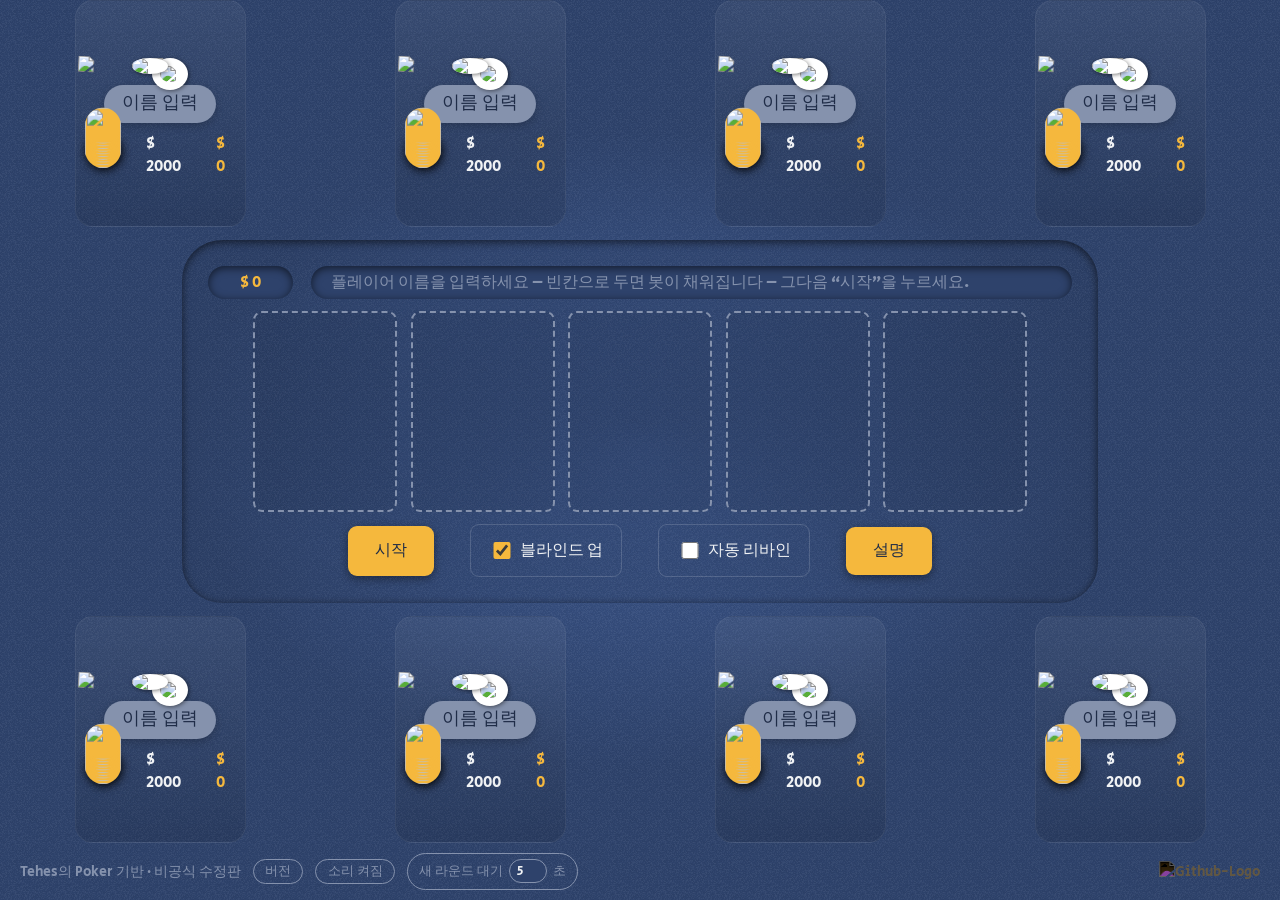
==== commit bde4b075: "Add a table chat panel in the bottom-left corner The worker stores up to 50 chat messages per table " ====
--- a/index.html
+++ b/index.html
@@ -552,6 +552,13 @@
 		</div>
 		<button type="button" id="instructions-close-button" class="overlay-close">닫기</button>
 	</section>
+	<div id="chat-panel" class="chat-panel hidden">
+		<div id="chat-messages" class="chat-messages"></div>
+		<form id="chat-form" class="chat-form">
+			<input id="chat-input" maxlength="200" autocomplete="off" placeholder="채팅 입력...">
+			<button type="submit">전송</button>
+		</form>
+	</div>
 	<script type="module" src="./js/app.js"></script>
 </body>
 
--- a/css/style.css
+++ b/css/style.css
@@ -213,7 +213,7 @@
 input[type=range] {
     flex: 1 1 auto;
     min-width: 0;
-    margin: 10px 0;
+    margin: min(10px, 1vh) 0;
     -webkit-appearance: none;
     appearance: none;
     height: 25px;
@@ -601,8 +601,8 @@
     flex-direction: column;
     align-items: center;
     justify-content: center;
-    gap: 1.5vh;
-    padding: 1.5vh 2vw;
+    gap: min(1.5vh, 12px);
+    padding: min(1.5vh, 12px) 2vw;
     border-radius: 40px;
     background: radial-gradient(ellipse at center, hsla(0, 0%, 0%, 0.18), hsla(0, 0%, 0%, 0.05) 70%);
     box-shadow: inset var(--shadow-pressed);
@@ -702,6 +702,12 @@
     border-radius: 1vmin;
 }
 
+/* While the action controls are open the community cards give up height, so the pot
+   row, buttons, presets, and slider all stay visible even on short windows. */
+#table-middle:has(#fold-button:not(.hidden)) .cardslot {
+    width: min(16vmin, 10vh);
+}
+
 .cardslot:empty {
     border: 0.25vmin dashed var(--blue-lightest);
     background-color: hsla(0, 0%, 0%, 5%);
@@ -719,7 +725,13 @@
     justify-content: center;
     align-items: center;
     width: 100%;
-    gap: 1rem 0;
+    gap: min(1rem, 1.4vh) 0;
+}
+
+/* Keep the action stack compact vertically so the middle panel never clips the pot
+   row on short windows. */
+.actions > button {
+    padding: min(1.5vmin, 1.4vh) 3vmin;
 }
 
 .actions .sound-toggle {
@@ -1755,6 +1767,10 @@
         width: 12vmin;
     }
 
+    #table-middle:has(#fold-button:not(.hidden)) .cardslot {
+        width: min(12vmin, 10vh);
+    }
+
     .seat .chips {
         align-items: flex-end;
         gap: 3vmin;
@@ -1773,3 +1789,69 @@
         min-width: 0;
     }
 }
+
+/* --------------------------------------------------------------------------------------------------
+Chat panel (bottom-left on the host table and remote views)
+-------------------------------------------------------------------------------------------------- */
+
+.chat-panel {
+    position: fixed;
+    left: 10px;
+    bottom: 10px;
+    width: min(280px, 55vw);
+    z-index: 3000;
+    background: hsla(221, 39%, 14%, 0.88);
+    border-radius: 12px;
+    padding: 8px;
+    box-shadow: var(--shadow);
+}
+
+.chat-messages {
+    max-height: 140px;
+    overflow-y: auto;
+    display: flex;
+    flex-direction: column;
+    gap: 3px;
+    margin-bottom: 6px;
+    font-size: 0.78rem;
+    text-align: left;
+    overflow-wrap: anywhere;
+}
+
+.chat-messages:empty {
+    display: none;
+}
+
+.chat-line strong {
+    color: var(--yellow);
+    font-weight: normal;
+    margin-right: 5px;
+}
+
+.chat-form {
+    display: flex;
+    gap: 5px;
+}
+
+.chat-form input {
+    flex: 1 1 auto;
+    min-width: 0;
+    border: none;
+    border-radius: 8px;
+    padding: 5px 9px;
+    background: var(--blue);
+    color: var(--font-color);
+    font-family: inherit;
+    font-size: 0.8rem;
+}
+
+.chat-form input:focus {
+    outline: 1px solid var(--yellow);
+}
+
+.chat-form button {
+    width: auto;
+    margin: 0;
+    padding: 4px 12px;
+    font-size: 0.75rem;
+}
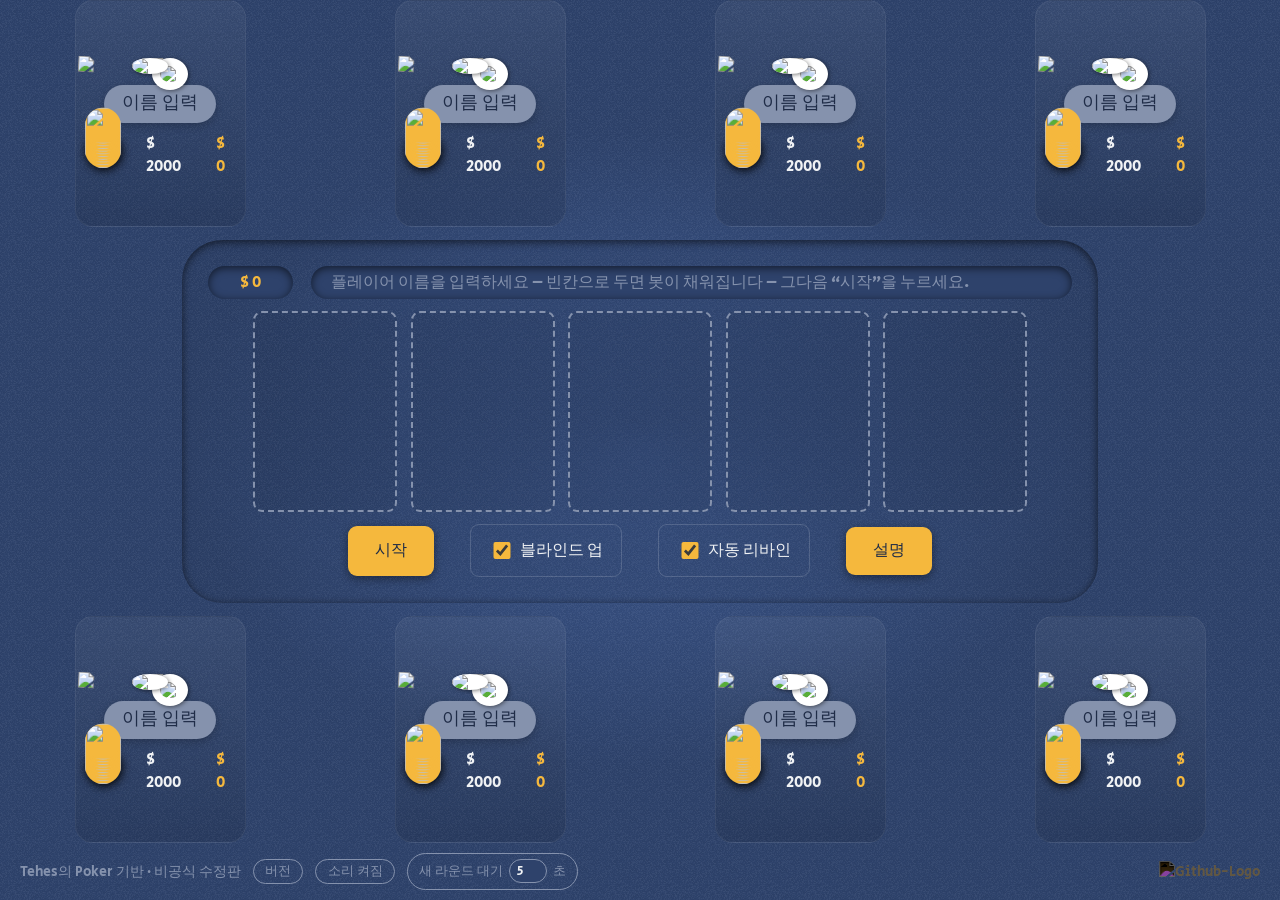
==== commit c7234e98: "자동 리바인 옵션 기본값을 체크로 변경 - 저장된 설정이 없으면 켜짐으로 시작, 명시적으로 끈 경우만 유지 - v1.9.36  Co-Authored-By: Claude Fable " ====
--- a/index.html
+++ b/index.html
@@ -399,7 +399,7 @@
 					블라인드 업
 				</label>
 				<label id="auto-rebuy-control" class="blind-up-control">
-					<input type="checkbox" id="auto-rebuy-checkbox">
+					<input type="checkbox" id="auto-rebuy-checkbox" checked>
 					자동 리바인
 				</label>
 				<button type="button" id="instructions-button" name="button">설명</button>
--- a/css/style.css
+++ b/css/style.css
@@ -1581,13 +1581,18 @@
 }
 
 /* Pre-fold toggle on the synced seat views: neutral while waiting, red when armed. */
-#prefold-button {
+#prefold-button,
+#away-button {
     width: auto;
     white-space: nowrap;
     background-color: var(--blue);
     color: var(--font-color);
     border: 1px solid var(--font-color);
     font-size: 0.9rem;
+}
+
+#away-button:disabled {
+    opacity: 0.6;
 }
 
 #prefold-button.armed {
@@ -1796,29 +1801,35 @@
 
 .chat-panel {
     position: fixed;
-    left: 10px;
-    bottom: 10px;
-    width: min(280px, 55vw);
+    left: 12px;
+    bottom: 12px;
+    width: min(364px, 62vw);
     z-index: 3000;
-    background: hsla(221, 39%, 14%, 0.88);
-    border-radius: 12px;
-    padding: 8px;
+    background: hsla(221, 39%, 14%, 0.45);
+    border-radius: 14px;
+    padding: 10px;
     box-shadow: var(--shadow);
 }
 
 .chat-messages {
-    max-height: 140px;
+    max-height: min(169px, 23vh);
     overflow-y: auto;
     display: flex;
     flex-direction: column;
-    gap: 3px;
-    margin-bottom: 6px;
-    font-size: 0.78rem;
+    gap: 5px;
+    margin-bottom: 8px;
+    font-size: 0.95rem;
+    line-height: 1.3;
     text-align: left;
     overflow-wrap: anywhere;
 }
 
 .chat-messages:empty {
+    display: none;
+}
+
+/* The log only shows while the input is in use (or in the fullscreen view). */
+.chat-panel:not(.expanded):not(.log-open) .chat-messages {
     display: none;
 }
 
@@ -1837,12 +1848,12 @@
     flex: 1 1 auto;
     min-width: 0;
     border: none;
-    border-radius: 8px;
-    padding: 5px 9px;
+    border-radius: 10px;
+    padding: 7px 11px;
     background: var(--blue);
     color: var(--font-color);
     font-family: inherit;
-    font-size: 0.8rem;
+    font-size: 0.95rem;
 }
 
 .chat-form input:focus {
@@ -1852,6 +1863,54 @@
 .chat-form button {
     width: auto;
     margin: 0;
+    padding: 6px 14px;
+    font-size: 0.9rem;
+}
+
+/* Crown for the current sole chip leader. */
+main .seat.chip-leader h3::before {
+    content: "👑 ";
+}
+
+/* Expanded chat (phones): tap the compact panel to bring chat front and center. */
+.chat-panel.expanded {
+    left: 3vw;
+    right: 3vw;
+    top: 8dvh;
+    bottom: 3dvh;
+    width: auto;
+    display: flex;
+    flex-direction: column;
+    background: hsla(221, 39%, 12%, 0.96);
+    padding: 14px;
+}
+
+.chat-panel.expanded .chat-messages {
+    max-height: none;
+    flex: 1 1 auto;
+    font-size: 1.05rem;
+    line-height: 1.45;
+}
+
+.chat-panel.expanded .chat-form input {
+    font-size: 1.05rem;
+    padding: 10px 13px;
+}
+
+.chat-panel.expanded .chat-form button {
+    font-size: 1rem;
+    padding: 9px 18px;
+}
+
+.chat-close {
+    align-self: flex-end;
+    width: auto;
+    margin: 0 0 6px 0;
     padding: 4px 12px;
-    font-size: 0.75rem;
-}
+    background: transparent;
+    color: var(--font-color);
+    box-shadow: none;
+    font-size: 0.95rem;
+    border: 1px solid var(--blue-lightest);
+    border-radius: 999px;
+}
